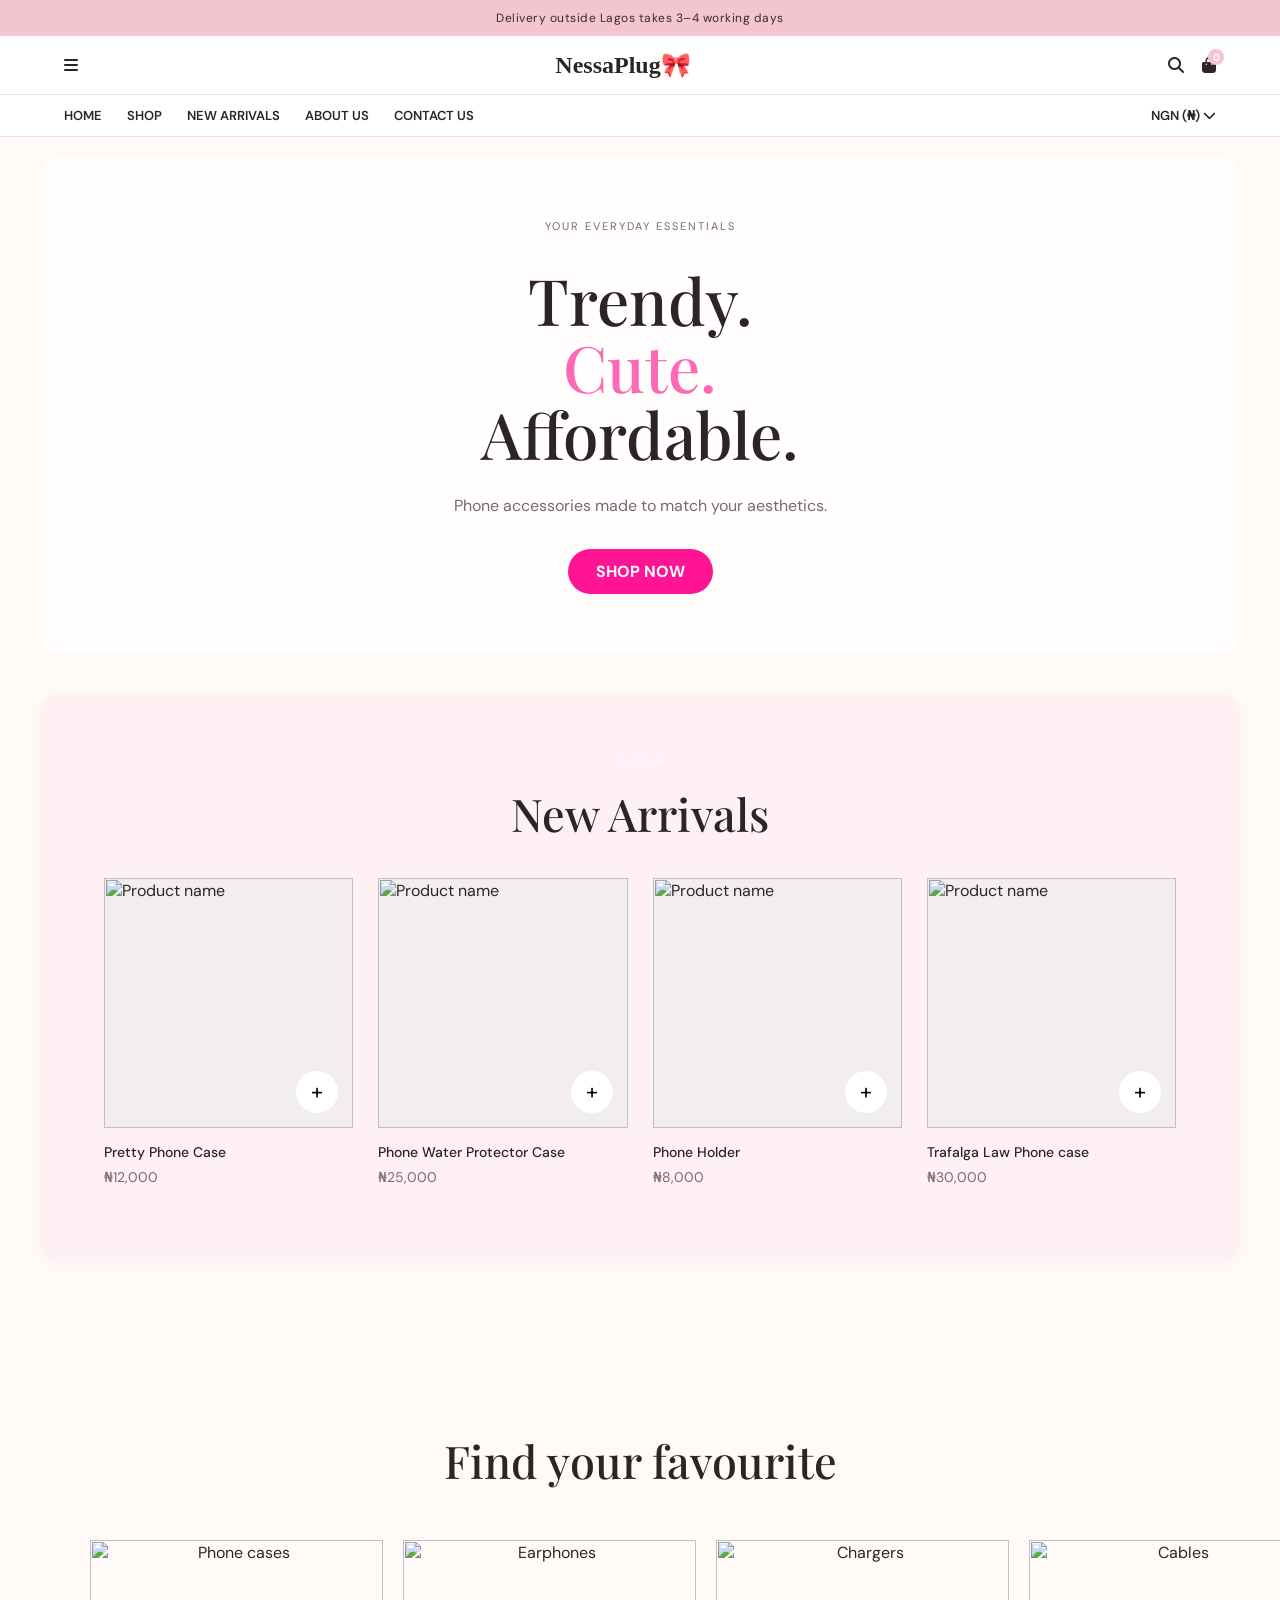
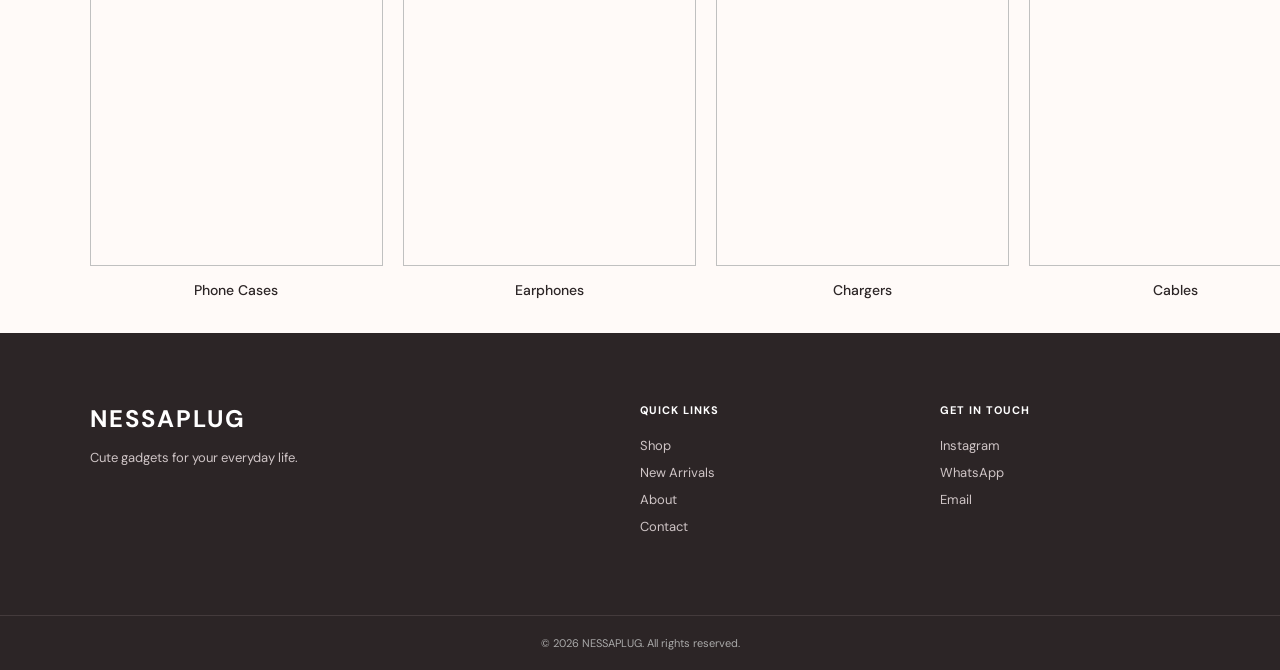
==== index.html @ 5131ae2f "Add files via upload" ====
<body>
   <!-- Announcement Bar -->
    <div class="announcement-bar">
         Delivery outside Lagos takes 3–4 working days
    </div>
    <link rel="stylesheet" href="style.css">
    <link rel="stylesheet" href="https://cdnjs.cloudflare.com/ajax/libs/font-awesome/6.4.0/css/all.min.css">

<header>
    <!-- Left: Hamburger icon -->
    <i class="fas fa-bars menu-icon"></i>


    <!-- Center: Logo -->
    <div class="logo">
        NessaPlug🎀
    </div>

    <!-- Right: Header Icons -->
    <div class="header-icons">
        <i class="fas fa-search search-icon"></i>
        <div class="cart-icon">
            <i class="fas fa-shopping-bag"></i>
            <span class="cart-badge">0</span>
        </div>
    </div>
</header>

   <!-- Navigation -->
    <nav>
        <ul class="nav-links">
            <li><a href="index.html" class="active">HOME</a></li>
            <li><a href="playyy.html">SHOP</a></li>
            <li><a href="index.html#new-arrivals">NEW ARRIVALS</a></li>
            <li><a href="#">ABOUT US</a></li>
            <li><a href="#">CONTACT US</a></li>
        </ul>
        <div>
            <span>NGN (₦) <i class="fas fa-chevron-down"></i></span>
        </div>
    </nav>

    <!-- Hero -->
    <section class="hero">

        <div class="hero-text">
            <p class="eyebrow">YOUR EVERYDAY ESSENTIALS</p>

         <h1>
            Trendy.<br>
            <span style="color:hotpink;">Cute.</span><br>
            Affordable.
         </h1>
            <p>
                Phone accessories made to match your aesthetics.
            </p>

            <a href="playyy.html" class="shop-btn">SHOP NOW</a>
        </div>

    </section>

    <!-- New Arrivals -->
    <section class="products" id="new-arrivals">

        <div class="section-heading">
            <p>JUST IN</p>
            <h2>New Arrivals</h2>
        </div>

        <div class="product-grid">

            <article class="product-card">

                <div class="product-image">
                    <img src="images/product1.jpg" alt="Product name">
                    <button class="add-cart">+</button>
                </div>

                <div class="product-info">
                    <h3>Pretty Phone Case</h3>
                    <p>₦12,000</p>
                </div>

            </article>


            <article class="product-card">

                <div class="product-image">
                    <img src="images/product2.jpg" alt="Product name">
                    <button class="add-cart">+</button>
                </div>

                <div class="product-info">
                    <h3>Phone Water Protector Case</h3>
                    <p>₦25,000</p>
                </div>

            </article>


            <article class="product-card">

                <div class="product-image">
                    <img src="images/product3.jpg" alt="Product name">
                    <button class="add-cart">+</button>
                </div>

                <div class="product-info">
                    <h3>Phone Holder</h3>
                    <p>₦8,000</p>
                </div>

            </article>


            <article class="product-card">

                <div class="product-image">
                    <img src="images/product4.jpg" alt="Product name">
                    <button class="add-cart">+</button>
                </div>

                <div class="product-info">
                    <h3>Trafalga Law Phone case </h3>
                    <p>₦30,000</p>
                </div>

            </article>

        </div>

    </section>

    <!-- Categories -->
    <section class="categories">

        <div class="section-heading">
            <p>SHOP BY CATEGORY</p>
            <h2>Find your favourite</h2>
        </div>

        <div class="category-grid">

            <a href="#" class="category-card">
                <img src="images/cases.jpg" alt="Phone cases">
                <h3>Phone Cases</h3>
            </a>

            <a href="#" class="category-card">
                <img src="images/earphones.jpg" alt="Earphones">
                <h3>Earphones</h3>
            </a>

            <a href="#" class="category-card">
                <img src="images/chargers.jpg" alt="Chargers">
                <h3>Chargers</h3>
            </a>

            <a href="#" class="category-card">
                <img src="images/cables.jpg" alt="Cables">
                <h3>Cables</h3>
            </a>

        </div>

    </section>

    <!-- Footer -->
    <footer>

        <div class="footer-brand">
            <h2>NESSAPLUG</h2>
            <p>
                Cute gadgets for your everyday life.
            </p>
        </div>

        <div class="footer-links">
            <h3>QUICK LINKS</h3>
            <a href="#">Shop</a>
            <a href="#">New Arrivals</a>
            <a href="#">About</a>
            <a href="#">Contact</a>
        </div>

        <div class="footer-contact">
            <h3>GET IN TOUCH</h3>
            <p>Instagram</p>
            <p>WhatsApp</p>
            <p>Email</p>
        </div>

    </footer>

    <div class="copyright">
        © 2026 NESSAPLUG. All rights reserved.
    </div>

    <script src="script.js"></script>

</body>
---- style.css ----
@import url('https://fonts.googleapis.com/css2?family=DM+Sans:wght@400;500;600&family=Playfair+Display:wght@500;600&display=swap');


:root {
    --background: #fffaf8;
    --white: #ffffff;
    --pink: #f3d8dc;
    --dark-pink:#fffaf8;
    --text: #2c2526;
    --muted: #766b6d;
    --border: #eadfe0;
}


* {
    margin: 0;
    padding: 0;
    box-sizing: border-box;
}


html {
    scroll-behavior: smooth;
}


body {
    background: var(--background);
    color: var(--text);
    font-family: "DM Sans", sans-serif;
}


img {
    width: 100%;
    display: block;
}


a {
    color: inherit;
    text-decoration: none;
}


button {
    border: none;
    background: none;
    font: inherit;
    cursor: pointer;
}


/* ANNOUNCEMENT */

.announcement-bar {
    background: #f3c6cf;
    color: #3b292d;
    text-align: center;
    padding: 10px;
    font-size: 12px;
    letter-spacing: .5px;
}

/* Header Layout */
header {
    display: flex;
    justify-content: space-between;
    align-items: center;
    padding: 15px 5%;
    background-color: #ffffff;
    border-bottom: 1px solid var(--border);
}

/* Center the logo absolute in header desktop view */
.logo {
    font-size: 24px;
    font-weight: bold;
    font-family: 'Georgia', serif;
}

/* Icons container */
.header-icons {
    display: flex;
    gap: 18px;
    align-items: center;
}

/* Navigation layout */
nav {
    position: relative;
    display: flex;
    justify-content: space-between;
    align-items: center;
    padding: 12px 5%;
    font-size: 13px;
    font-weight: 600;
    background-color: #ffffff;
    border-bottom: 1px solid var(--border);
}

.nav-links {
    display: flex;
    gap: 25px;
    list-style: none;
}

nav > div {
    position: absolute;
    right: 5%;
}

/* HERO - Background Banner Style */

.hero {
    position: relative;
    max-width: 1200px;
    margin: 20px auto 40px;
    min-height: 480px;
    padding: 60px 20px;
    
    /* Phone case background image with soft overlay */
    background-image: linear-gradient(rgba(255, 255, 255, 0.75), rgba(255, 255, 255, 0.75)), url('hero.jpeg');
    background-size: cover;
    background-position: center;
    border-radius: 20px;
    
    /* Center text overlay */
    display: flex;
    align-items: center;
    justify-content: center;
    text-align: center;
    box-sizing: border-box;
}

.hero-text {
    max-width: 500px;
}

.eyebrow,
.section-heading p,
.about-text > p:first-child {
    font-size: 11px;
    letter-spacing: 2px;
    color: var(--dark-pink);
    margin-bottom: 15px;
}

.hero h1 {
    font-family: "Playfair Display", serif;
    font-size: clamp(40px, 5vw, 65px); /* Scaled down slightly to fit the banner */
    line-height: 1.05;
    font-weight: 500;
    margin-bottom: 25px;
}

.hero-text > p {
    color: var(--muted);
    line-height: 1.7;
    max-width: 400px;
    margin: 0 auto 30px; /* Centered paragraph */
}

.shop-btn {
    display: inline-block;
    padding: 12px 28px;
    background-color: #ff1493; 
    color: #ffffff;
    text-decoration: none;
    font-weight: bold;
    border-radius: 25px;
    transition: background-color 0.2s ease;
}

.shop-btn:hover {
    background-color: #d80073;
    opacity: 0.9;
}

/* SECTIONS */

.categories,
.products {
    padding: 100px 7%;
}


.section-heading {
    text-align: center;
    margin-bottom: 50px;
}


.section-heading h2 {
    font-family: "Playfair Display", serif;
    font-size: 45px;
    font-weight: 500;
}


/* CATEGORIES */

.category-grid {
    display: grid;
    grid-template-columns: repeat(4, 1fr);
    gap: 20px;
}


.category-card {
    text-align: center;
}


.category-card img {
    aspect-ratio: 1;
    object-fit: cover;
    margin-bottom: 15px;
}


.category-card h3 {
    font-size: 14px;
    font-weight: 500;
}

.cart-icon {
    position: relative;
    display: flex;
    align-items: center;
}

.cart-badge {
    position: absolute;
    top: -8px;
    right: -8px;
    background-color: #f3c6cf; /* Pink background */
    color: #ffffff;
    font-size: 10px;
    font-weight: bold;
    border-radius: 50%;
    width: 16px;
    height: 16px;
    display: flex;
    align-items: center;
    justify-content: center;
}


/* PRODUCTS */

.product-grid {
    display: grid;
    grid-template-columns: repeat(4, 1fr);
    gap: 25px;
}


.product-image {
    position: relative;
    background: #f3eeee;
    aspect-ratio: 1;
    overflow: hidden;
}


.product-image img {
    height: 100%;
    object-fit: cover;
}


.add-cart {
    position: absolute;
    right: 15px;
    bottom: 15px;

    width: 42px;
    height: 42px;

    border-radius: 50%;
    background: white;

    font-size: 22px;
}


.product-info {
    padding: 15px 0;
}


.product-info h3 {
    font-size: 14px;
    font-weight: 500;
    margin-bottom: 7px;
}


.product-info p {
    font-size: 14px;
    color: var(--muted);
}

/* New Arrivals Section Styling */
.products {
    background-color: #FFF0F3; /* Contrast background (pure white) */
    padding: 60px 5%;          /* Spacing inside the section block */
    margin: 40px auto;          /* Separation from upper/lower sections */
    max-width: 1200px;         /* Keeps the section contained */
    border-radius: 20px;       /* Smooth rounded corners for a cute vibe */
    box-shadow: 0 4px 20px rgba(0, 0, 0, 0.03); /* Subtle depth shadow */
}

/* Ensure section heading centers nicely inside */
.products .section-heading {
    text-align: center;
    margin-bottom: 35px;
}

/* ABOUT */

.about {
    display: grid;
    grid-template-columns: 1fr 1fr;
    align-items: center;
}


.about-image {
    height: 600px;
}


.about-image img {
    height: 100%;
    object-fit: cover;
}


.about-text {
    padding: 10%;
}


.about-text h2 {
    font-family: "Playfair Display", serif;
    font-size: 55px;
    line-height: 1;
    font-weight: 500;
    margin-bottom: 25px;
}


.about-text > p:nth-child(3) {
    color: var(--muted);
    line-height: 1.8;
    max-width: 450px;
    margin-bottom: 30px;
}


.about-text a {
    font-size: 12px;
    letter-spacing: 1px;
    border-bottom: 1px solid;
    padding-bottom: 5px;
}


/* FOOTER */

footer {
    background: var(--text);
    color: white;
    padding: 70px 7%;
    display: grid;
    grid-template-columns: 2fr 1fr 1fr;
    gap: 50px;
}


footer h2 {
    letter-spacing: 2px;
    margin-bottom: 15px;
}


footer h3 {
    font-size: 11px;
    letter-spacing: 1px;
    margin-bottom: 20px;
}


footer p,
footer a {
    display: block;
    font-size: 13px;
    color: #cfc5c6;
    margin-bottom: 10px;
}


.copyright {
    background: var(--text);
    color: #aaa;
    text-align: center;
    padding: 20px;
    font-size: 11px;
    border-top: 1px solid #443b3c;
}


/* MOBILE */

@media (max-width: 768px) {

    nav {
        display: none;
    }


    header {
        height: 70px;
    }


    .hero {
        grid-template-columns: 1fr;
        padding: 50px 6%;
    }


    .hero-image {
        height: 400px;
    }


    .category-grid {
        grid-template-columns: repeat(2, 1fr);
    }


    .product-grid {
        grid-template-columns: repeat(2, 1fr);
        gap: 15px;
    }


    .about {
        grid-template-columns: 1fr;
    }


    .about-image {
        height: 400px;
    }


    .about-text {
        padding: 60px 7%;
    }


    footer {
        grid-template-columns: 1fr;
    }


    .pink-text{
        colour: #e9aebc !important;
    }

/* =========================
   SHOP PAGE
========================= */

.shop-hero {
    text-align: center;
    padding: 60px 5% 40px;
    background-color: var(--soft-pink);
}

.shop-hero h1 {
    font-family: Georgia, serif;
    font-size: 42px;
    color: var(--primary-pink);
    margin-bottom: 10px;
}

.shop-hero p {
    font-size: 14px;
    color: var(--gray-text);
}


/* SHOP CATEGORIES */

.shop-categories {
    display: flex;
    justify-content: center;
    align-items: center;
    flex-wrap: wrap;
    gap: 30px;
    padding: 30px 5%;
    border-bottom: 1px solid var(--border-color);
}

.shop-categories a {
    text-decoration: none;
    color: var(--text-color);
    font-size: 12px;
    font-weight: 600;
    text-transform: uppercase;
    letter-spacing: 0.5px;
}

.shop-categories a:hover,
.shop-categories a.active {
    color: var(--primary-pink);
}


/* SHOP PRODUCTS */

.products-grid {
    display: grid;
    grid-template-columns: repeat(4, 1fr);
    gap: 20px;
    padding: 40px 5%;
}

.product-card {
    border: 1px solid var(--border-color);
    border-radius: 8px;
    padding: 15px;
    position: relative;
    background: white;
}

.product-img {
    width: 100%;
    height: 220px;
    object-fit: contain;
    margin-bottom: 15px;
}

.product-title {
    font-size: 13px;
    font-weight: 600;
    margin-bottom: 5px;
}

.product-sub {
    font-size: 11px;
    color: var(--gray-text);
    margin-bottom: 10px;
}

.product-price {
    font-size: 14px;
    font-weight: bold;
    margin-bottom: 15px;
}

.wishlist-btn {
    position: absolute;
    top: 15px;
    right: 15px;
    color: var(--primary-pink);
    font-size: 17px;
    z-index: 2;
}

.btn-add-cart {
    width: 100%;
    background-color: var(--primary-pink);
    color: white;
    border: none;
    padding: 10px;
    border-radius: 20px;
    font-size: 11px;
    font-weight: 600;
    cursor: pointer;
}

.btn-add-cart:hover {
    background-color: var(--dark-pink);
}


/* PAGINATION */

.pagination {
    display: flex;
    justify-content: center;
    align-items: center;
    gap: 8px;
    padding: 20px 5% 60px;
}

.pagination button {
    width: 38px;
    height: 38px;
    border: 1px solid var(--border-color);
    background-color: white;
    border-radius: 50%;
    cursor: pointer;
}

.pagination button.active {
    background-color: var(--primary-pink);
    color: white;
    border-color: var(--primary-pink);
}


/* MOBILE */

@media (max-width: 768px) {

    .products-grid {
        grid-template-columns: repeat(2, 1fr);
        padding: 25px 4%;
    }

    .shop-categories {
        gap: 15px;
    }

    .product-img {
        height: 160px;
    }

}
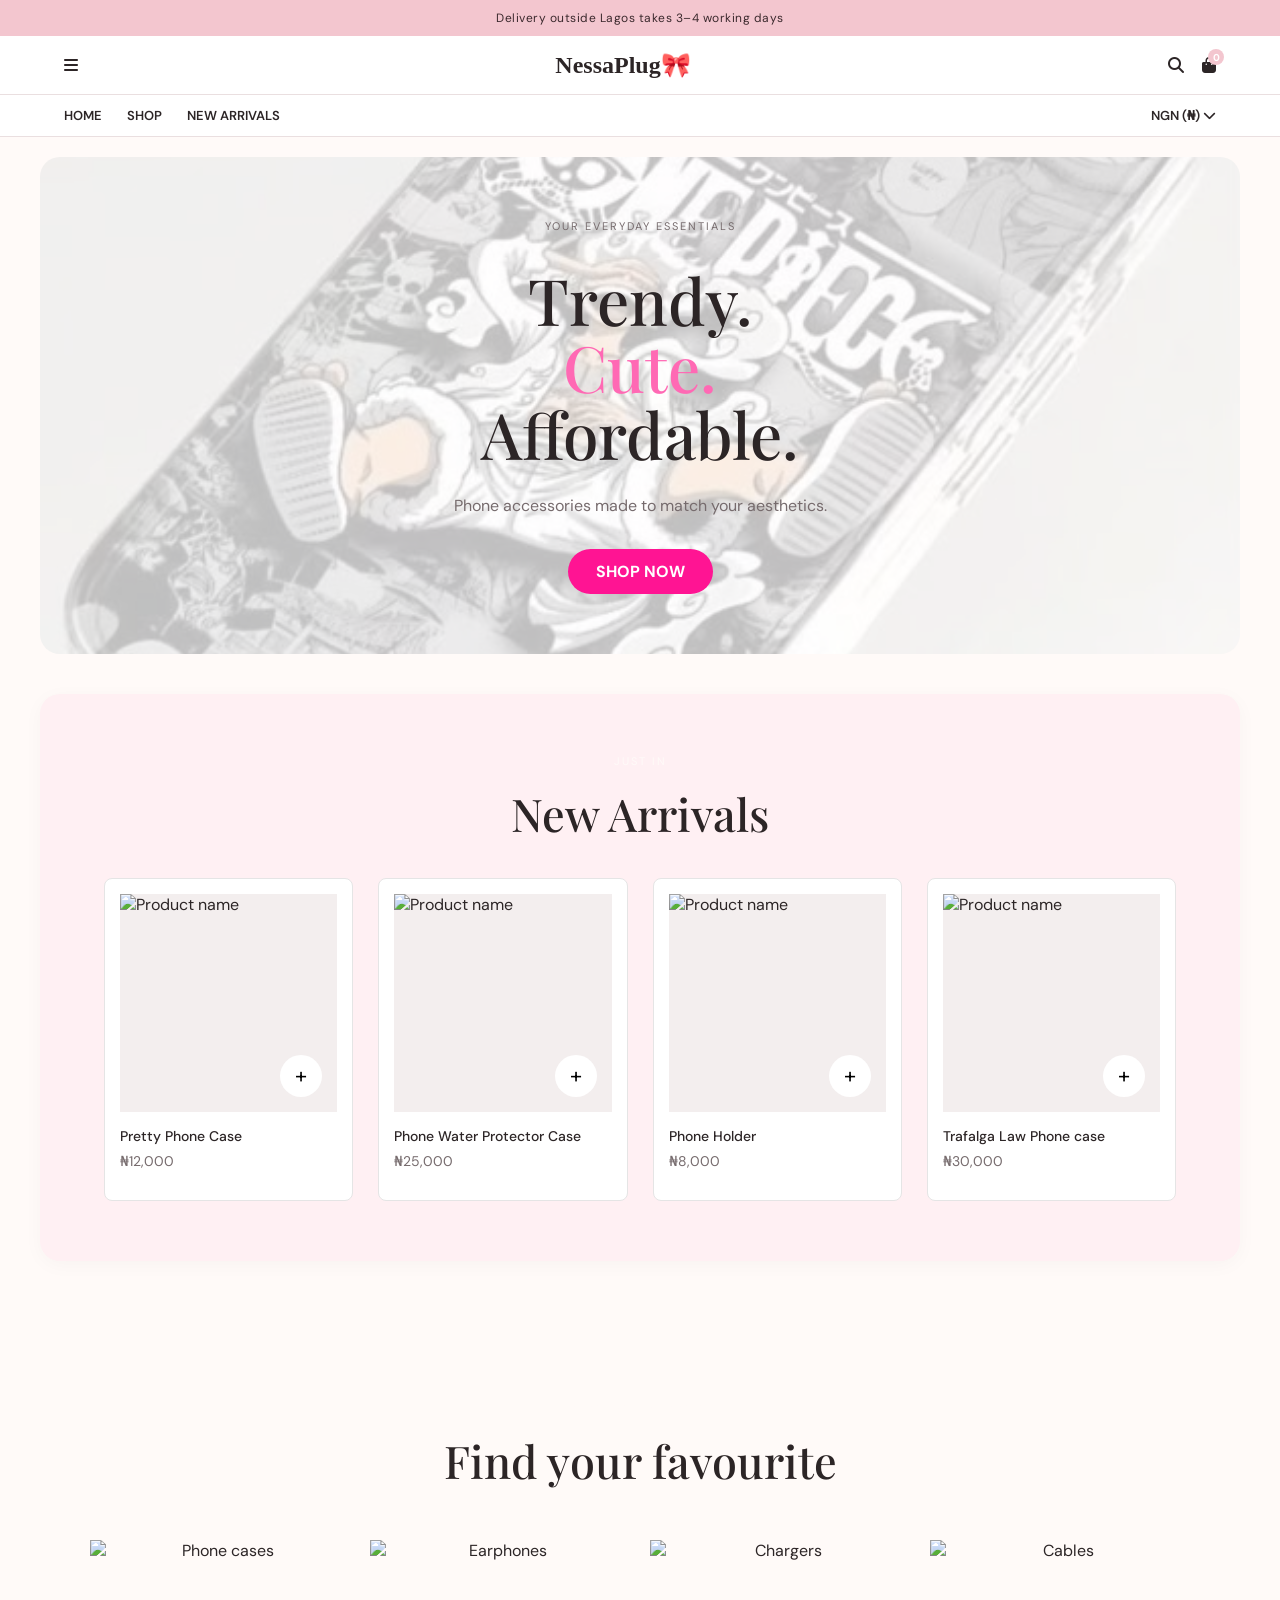
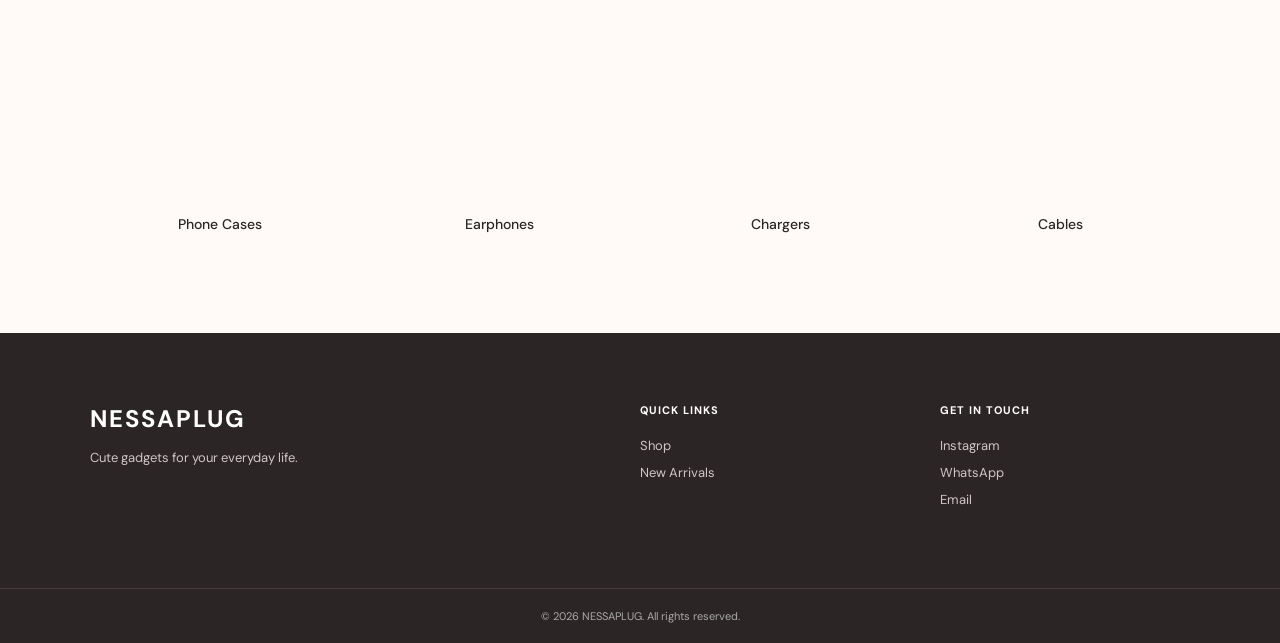
==== commit d6217b0d: "Add files via upload" ====
--- a/index.html
+++ b/index.html
@@ -1,39 +1,48 @@
-<body>
-   <!-- Announcement Bar -->
-    <div class="announcement-bar">
-         Delivery outside Lagos takes 3–4 working days
-    </div>
+<!DOCTYPE html>
+<html lang="en">
+<head>
+    <meta charset="UTF-8">
+    <meta name="viewport" content="width=device-width, initial-scale=1.0">
+    <title>NessaPlug</title>
     <link rel="stylesheet" href="style.css">
     <link rel="stylesheet" href="https://cdnjs.cloudflare.com/ajax/libs/font-awesome/6.4.0/css/all.min.css">
+</head>
+<body>
 
-<header>
-    <!-- Left: Hamburger icon -->
-    <i class="fas fa-bars menu-icon"></i>
-
-
-    <!-- Center: Logo -->
-    <div class="logo">
-        NessaPlug🎀
+    <!-- Announcement Bar -->
+    <div class="announcement-bar">
+        Delivery outside Lagos takes 3–4 working days
     </div>
 
-    <!-- Right: Header Icons -->
-    <div class="header-icons">
-        <i class="fas fa-search search-icon"></i>
-        <div class="cart-icon">
-            <i class="fas fa-shopping-bag"></i>
-            <span class="cart-badge">0</span>
+    <header>
+        <i class="fas fa-bars menu-icon"></i>
+
+        <div class="logo">
+            NessaPlug🎀
         </div>
+
+        <div class="header-icons">
+            <i class="fas fa-search search-icon"></i>
+            <div class="cart-icon">
+                <i class="fas fa-shopping-bag"></i>
+                <span class="cart-badge">0</span>
+            </div>
+        </div>
+    </header>
+
+    <!-- Mobile dropdown menu -->
+    <div class="mobile-menu" id="mobileMenu">
+        <a href="index.html">HOME</a>
+        <a href="playyy.html">SHOP</a>
+        <a href="index.html#new-arrivals">NEW ARRIVALS</a>
     </div>
-</header>
 
-   <!-- Navigation -->
+    <!-- Navigation (desktop) -->
     <nav>
         <ul class="nav-links">
             <li><a href="index.html" class="active">HOME</a></li>
             <li><a href="playyy.html">SHOP</a></li>
             <li><a href="index.html#new-arrivals">NEW ARRIVALS</a></li>
-            <li><a href="#">ABOUT US</a></li>
-            <li><a href="#">CONTACT US</a></li>
         </ul>
         <div>
             <span>NGN (₦) <i class="fas fa-chevron-down"></i></span>
@@ -42,147 +51,110 @@
 
     <!-- Hero -->
     <section class="hero">
-
         <div class="hero-text">
             <p class="eyebrow">YOUR EVERYDAY ESSENTIALS</p>
-
-         <h1>
-            Trendy.<br>
-            <span style="color:hotpink;">Cute.</span><br>
-            Affordable.
-         </h1>
-            <p>
-                Phone accessories made to match your aesthetics.
-            </p>
-
+            <h1>
+                Trendy.<br>
+                <span style="color:hotpink;">Cute.</span><br>
+                Affordable.
+            </h1>
+            <p>Phone accessories made to match your aesthetics.</p>
             <a href="playyy.html" class="shop-btn">SHOP NOW</a>
         </div>
-
     </section>
 
     <!-- New Arrivals -->
     <section class="products" id="new-arrivals">
-
         <div class="section-heading">
             <p>JUST IN</p>
             <h2>New Arrivals</h2>
         </div>
 
         <div class="product-grid">
-
             <article class="product-card">
-
                 <div class="product-image">
                     <img src="images/product1.jpg" alt="Product name">
                     <button class="add-cart">+</button>
                 </div>
-
                 <div class="product-info">
                     <h3>Pretty Phone Case</h3>
                     <p>₦12,000</p>
                 </div>
-
             </article>
 
-
             <article class="product-card">
-
                 <div class="product-image">
                     <img src="images/product2.jpg" alt="Product name">
                     <button class="add-cart">+</button>
                 </div>
-
                 <div class="product-info">
                     <h3>Phone Water Protector Case</h3>
                     <p>₦25,000</p>
                 </div>
-
             </article>
 
-
             <article class="product-card">
-
                 <div class="product-image">
                     <img src="images/product3.jpg" alt="Product name">
                     <button class="add-cart">+</button>
                 </div>
-
                 <div class="product-info">
                     <h3>Phone Holder</h3>
                     <p>₦8,000</p>
                 </div>
-
             </article>
 
-
             <article class="product-card">
-
                 <div class="product-image">
                     <img src="images/product4.jpg" alt="Product name">
                     <button class="add-cart">+</button>
                 </div>
-
                 <div class="product-info">
-                    <h3>Trafalga Law Phone case </h3>
+                    <h3>Trafalga Law Phone case</h3>
                     <p>₦30,000</p>
                 </div>
-
             </article>
-
         </div>
-
     </section>
 
     <!-- Categories -->
     <section class="categories">
-
         <div class="section-heading">
             <p>SHOP BY CATEGORY</p>
             <h2>Find your favourite</h2>
         </div>
 
         <div class="category-grid">
-
             <a href="#" class="category-card">
                 <img src="images/cases.jpg" alt="Phone cases">
                 <h3>Phone Cases</h3>
             </a>
-
             <a href="#" class="category-card">
                 <img src="images/earphones.jpg" alt="Earphones">
                 <h3>Earphones</h3>
             </a>
-
             <a href="#" class="category-card">
                 <img src="images/chargers.jpg" alt="Chargers">
                 <h3>Chargers</h3>
             </a>
-
             <a href="#" class="category-card">
                 <img src="images/cables.jpg" alt="Cables">
                 <h3>Cables</h3>
             </a>
-
         </div>
-
     </section>
 
     <!-- Footer -->
     <footer>
-
         <div class="footer-brand">
             <h2>NESSAPLUG</h2>
-            <p>
-                Cute gadgets for your everyday life.
-            </p>
+            <p>Cute gadgets for your everyday life.</p>
         </div>
 
         <div class="footer-links">
             <h3>QUICK LINKS</h3>
-            <a href="#">Shop</a>
-            <a href="#">New Arrivals</a>
-            <a href="#">About</a>
-            <a href="#">Contact</a>
+            <a href="playyy.html">Shop</a>
+            <a href="index.html#new-arrivals">New Arrivals</a>
         </div>
 
         <div class="footer-contact">
@@ -191,7 +163,6 @@
             <p>WhatsApp</p>
             <p>Email</p>
         </div>
-
     </footer>
 
     <div class="copyright">
@@ -199,5 +170,5 @@
     </div>
 
     <script src="script.js"></script>
-
-</body>+</body>
+</html>
--- a/style.css
+++ b/style.css
@@ -9,6 +9,11 @@
     --text: #2c2526;
     --muted: #766b6d;
     --border: #eadfe0;
+
+    --primary-pink: #f4c2c2;
+    --soft-pink: #fff0f3;
+    --gray-text: #777777;
+    --border-color: #e5e5e5;
 }
 
 
@@ -72,18 +77,47 @@
     border-bottom: 1px solid var(--border);
 }
 
-/* Center the logo absolute in header desktop view */
 .logo {
     font-size: 24px;
     font-weight: bold;
     font-family: 'Georgia', serif;
 }
 
-/* Icons container */
 .header-icons {
     display: flex;
     gap: 18px;
     align-items: center;
+}
+
+.header-icons i {
+    font-size: 16px;
+    cursor: pointer;
+}
+
+/* MOBILE DROPDOWN MENU */
+
+.mobile-menu {
+    display: none;
+    flex-direction: column;
+    background-color: #ffffff;
+    border-bottom: 1px solid var(--border);
+    padding: 6px 5%;
+}
+
+.mobile-menu a {
+    padding: 14px 0;
+    font-size: 13px;
+    font-weight: 600;
+    color: var(--text);
+    border-bottom: 1px solid var(--border);
+}
+
+.mobile-menu a:last-child {
+    border-bottom: none;
+}
+
+.mobile-menu.show {
+    display: flex;
 }
 
 /* Navigation layout */
@@ -110,7 +144,7 @@
     right: 5%;
 }
 
-/* HERO - Background Banner Style */
+/* HERO */
 
 .hero {
     position: relative;
@@ -118,14 +152,10 @@
     margin: 20px auto 40px;
     min-height: 480px;
     padding: 60px 20px;
-    
-    /* Phone case background image with soft overlay */
     background-image: linear-gradient(rgba(255, 255, 255, 0.75), rgba(255, 255, 255, 0.75)), url('hero.jpeg');
     background-size: cover;
     background-position: center;
     border-radius: 20px;
-    
-    /* Center text overlay */
     display: flex;
     align-items: center;
     justify-content: center;
@@ -148,7 +178,7 @@
 
 .hero h1 {
     font-family: "Playfair Display", serif;
-    font-size: clamp(40px, 5vw, 65px); /* Scaled down slightly to fit the banner */
+    font-size: clamp(40px, 5vw, 65px);
     line-height: 1.05;
     font-weight: 500;
     margin-bottom: 25px;
@@ -158,13 +188,13 @@
     color: var(--muted);
     line-height: 1.7;
     max-width: 400px;
-    margin: 0 auto 30px; /* Centered paragraph */
+    margin: 0 auto 30px;
 }
 
 .shop-btn {
     display: inline-block;
     padding: 12px 28px;
-    background-color: #ff1493; 
+    background-color: #ff1493;
     color: #ffffff;
     text-decoration: none;
     font-weight: bold;
@@ -184,12 +214,10 @@
     padding: 100px 7%;
 }
 
-
 .section-heading {
     text-align: center;
     margin-bottom: 50px;
 }
-
 
 .section-heading h2 {
     font-family: "Playfair Display", serif;
@@ -197,7 +225,6 @@
     font-weight: 500;
 }
 
-
 /* CATEGORIES */
 
 .category-grid {
@@ -206,11 +233,9 @@
     gap: 20px;
 }
 
-
 .category-card {
     text-align: center;
 }
-
 
 .category-card img {
     aspect-ratio: 1;
@@ -218,7 +243,6 @@
     margin-bottom: 15px;
 }
 
-
 .category-card h3 {
     font-size: 14px;
     font-weight: 500;
@@ -234,7 +258,7 @@
     position: absolute;
     top: -8px;
     right: -8px;
-    background-color: #f3c6cf; /* Pink background */
+    background-color: #f3c6cf;
     color: #ffffff;
     font-size: 10px;
     font-weight: bold;
@@ -246,15 +270,13 @@
     justify-content: center;
 }
 
-
-/* PRODUCTS */
+/* PRODUCTS (home page) */
 
 .product-grid {
     display: grid;
     grid-template-columns: repeat(4, 1fr);
     gap: 25px;
 }
-
 
 .product-image {
     position: relative;
@@ -263,32 +285,25 @@
     overflow: hidden;
 }
 
-
 .product-image img {
     height: 100%;
     object-fit: cover;
 }
-
 
 .add-cart {
     position: absolute;
     right: 15px;
     bottom: 15px;
-
     width: 42px;
     height: 42px;
-
     border-radius: 50%;
     background: white;
-
     font-size: 22px;
 }
-
 
 .product-info {
     padding: 15px 0;
 }
-
 
 .product-info h3 {
     font-size: 14px;
@@ -296,29 +311,26 @@
     margin-bottom: 7px;
 }
 
-
 .product-info p {
     font-size: 14px;
     color: var(--muted);
 }
 
-/* New Arrivals Section Styling */
 .products {
-    background-color: #FFF0F3; /* Contrast background (pure white) */
-    padding: 60px 5%;          /* Spacing inside the section block */
-    margin: 40px auto;          /* Separation from upper/lower sections */
-    max-width: 1200px;         /* Keeps the section contained */
-    border-radius: 20px;       /* Smooth rounded corners for a cute vibe */
-    box-shadow: 0 4px 20px rgba(0, 0, 0, 0.03); /* Subtle depth shadow */
-}
-
-/* Ensure section heading centers nicely inside */
+    background-color: #FFF0F3;
+    padding: 60px 5%;
+    margin: 40px auto;
+    max-width: 1200px;
+    border-radius: 20px;
+    box-shadow: 0 4px 20px rgba(0, 0, 0, 0.03);
+}
+
 .products .section-heading {
     text-align: center;
     margin-bottom: 35px;
 }
 
-/* ABOUT */
+/* ABOUT (unused for now, left as-is) */
 
 .about {
     display: grid;
@@ -326,22 +338,18 @@
     align-items: center;
 }
 
-
 .about-image {
     height: 600px;
 }
-
 
 .about-image img {
     height: 100%;
     object-fit: cover;
 }
 
-
 .about-text {
     padding: 10%;
 }
-
 
 .about-text h2 {
     font-family: "Playfair Display", serif;
@@ -351,7 +359,6 @@
     margin-bottom: 25px;
 }
 
-
 .about-text > p:nth-child(3) {
     color: var(--muted);
     line-height: 1.8;
@@ -359,14 +366,12 @@
     margin-bottom: 30px;
 }
 
-
 .about-text a {
     font-size: 12px;
     letter-spacing: 1px;
     border-bottom: 1px solid;
     padding-bottom: 5px;
 }
-
 
 /* FOOTER */
 
@@ -379,19 +384,16 @@
     gap: 50px;
 }
 
-
 footer h2 {
     letter-spacing: 2px;
     margin-bottom: 15px;
 }
-
 
 footer h3 {
     font-size: 11px;
     letter-spacing: 1px;
     margin-bottom: 20px;
 }
-
 
 footer p,
 footer a {
@@ -400,7 +402,6 @@
     color: #cfc5c6;
     margin-bottom: 10px;
 }
-
 
 .copyright {
     background: var(--text);
@@ -411,118 +412,100 @@
     border-top: 1px solid #443b3c;
 }
 
-
-/* MOBILE */
-
-@media (max-width: 768px) {
-
-    nav {
-        display: none;
-    }
-
-
-    header {
-        height: 70px;
-    }
-
-
-    .hero {
-        grid-template-columns: 1fr;
-        padding: 50px 6%;
-    }
-
-
-    .hero-image {
-        height: 400px;
-    }
-
-
-    .category-grid {
-        grid-template-columns: repeat(2, 1fr);
-    }
-
-
-    .product-grid {
-        grid-template-columns: repeat(2, 1fr);
-        gap: 15px;
-    }
-
-
-    .about {
-        grid-template-columns: 1fr;
-    }
-
-
-    .about-image {
-        height: 400px;
-    }
-
-
-    .about-text {
-        padding: 60px 7%;
-    }
-
-
-    footer {
-        grid-template-columns: 1fr;
-    }
-
-
-    .pink-text{
-        colour: #e9aebc !important;
-    }
-
 /* =========================
    SHOP PAGE
 ========================= */
 
-.shop-hero {
+.shop-tools {
+    padding: 50px 5% 20px;
+    background-color: var(--soft-pink);
+}
+
+.shop-heading {
     text-align: center;
-    padding: 60px 5% 40px;
-    background-color: var(--soft-pink);
-}
-
-.shop-hero h1 {
+    margin-bottom: 30px;
+}
+
+.shop-heading h1 {
     font-family: Georgia, serif;
     font-size: 42px;
     color: var(--primary-pink);
-    margin-bottom: 10px;
-}
-
-.shop-hero p {
+    margin-bottom: 8px;
+}
+
+.shop-heading p {
+    color: var(--gray-text);
     font-size: 14px;
+}
+
+.search-box {
+    max-width: 600px;
+    margin: 0 auto 40px;
+    display: flex;
+    align-items: center;
+    background-color: white;
+    border: 1px solid var(--border-color);
+    border-radius: 30px;
+    padding: 5px 7px 5px 18px;
+}
+
+.search-box i {
     color: var(--gray-text);
-}
-
-
-/* SHOP CATEGORIES */
+    margin-right: 10px;
+}
+
+.search-box input {
+    flex: 1;
+    border: none;
+    outline: none;
+    font-size: 13px;
+}
+
+.search-box button {
+    border: none;
+    background-color: var(--primary-pink);
+    color: white;
+    padding: 10px 18px;
+    border-radius: 22px;
+    font-size: 11px;
+    font-weight: 600;
+    cursor: pointer;
+}
+
+.shop-tools h3 {
+    text-align: center;
+    font-size: 12px;
+    letter-spacing: 1px;
+    margin-bottom: 20px;
+}
 
 .shop-categories {
     display: flex;
     justify-content: center;
-    align-items: center;
     flex-wrap: wrap;
-    gap: 30px;
-    padding: 30px 5%;
-    border-bottom: 1px solid var(--border-color);
+    gap: 12px;
+    padding: 0 5% 30px;
 }
 
 .shop-categories a {
     text-decoration: none;
-    color: var(--text-color);
-    font-size: 12px;
+    color: var(--text-color, var(--text));
+    background-color: white;
+    border: 1px solid var(--border-color);
+    padding: 10px 18px;
+    border-radius: 20px;
+    font-size: 11px;
     font-weight: 600;
-    text-transform: uppercase;
-    letter-spacing: 0.5px;
-}
-
-.shop-categories a:hover,
-.shop-categories a.active {
-    color: var(--primary-pink);
-}
-
-
-/* SHOP PRODUCTS */
+    transition: 0.2s;
+}
+
+.shop-categories a:hover {
+    color: white;
+    background-color: var(--primary-pink);
+    border-color: var(--primary-pink);
+}
+
+/* SHOP PRODUCTS GRID */
 
 .products-grid {
     display: grid;
@@ -574,11 +557,13 @@
 }
 
 .btn-add-cart {
+    display: block;
     width: 100%;
     background-color: var(--primary-pink);
-    color: white;
+    color: black;
     border: none;
     padding: 10px;
+    margin-top: 10px;
     border-radius: 20px;
     font-size: 11px;
     font-weight: 600;
@@ -588,9 +573,6 @@
 .btn-add-cart:hover {
     background-color: var(--dark-pink);
 }
-
-
-/* PAGINATION */
 
 .pagination {
     display: flex;
@@ -615,22 +597,222 @@
     border-color: var(--primary-pink);
 }
 
-
-/* MOBILE */
+/* =========================
+   MOBILE (home page)
+========================= */
 
 @media (max-width: 768px) {
+
+    .announcement-bar {
+        padding: 9px 12px;
+        font-size: 10px;
+        line-height: 1.4;
+    }
+
+    header {
+        height: 65px;
+        padding: 12px 5%;
+    }
+
+    .logo {
+        font-size: 20px;
+    }
+
+    .header-icons {
+        gap: 14px;
+    }
+
+    .menu-icon,
+    .search-icon,
+    .cart-icon {
+        font-size: 16px;
+    }
+
+    nav {
+        display: none;
+    }
+
+    .hero {
+        min-height: 400px;
+        margin: 15px 4% 30px;
+        padding: 40px 20px;
+        border-radius: 16px;
+        background-position: center;
+        background-size: cover;
+        display: flex;
+        align-items: center;
+        justify-content: center;
+        text-align: center;
+    }
+
+    .hero-text {
+        width: 100%;
+        max-width: 330px;
+    }
+
+    .eyebrow {
+        font-size: 9px;
+        letter-spacing: 1.5px;
+        margin-bottom: 12px;
+    }
+
+    .hero h1 {
+        font-size: 43px;
+        line-height: 1.05;
+        margin-bottom: 18px;
+    }
+
+    .hero-text > p {
+        font-size: 13px;
+        line-height: 1.6;
+        margin-bottom: 24px;
+    }
+
+    .shop-btn {
+        padding: 11px 24px;
+        font-size: 12px;
+    }
+
+    .categories,
+    .products {
+        padding: 55px 5%;
+    }
+
+    .products {
+        margin: 25px 4%;
+        border-radius: 16px;
+        padding: 45px 5%;
+    }
+
+    .section-heading {
+        margin-bottom: 30px;
+    }
+
+    .section-heading p {
+        font-size: 10px;
+        letter-spacing: 1.5px;
+        margin-bottom: 10px;
+    }
+
+    .section-heading h2 {
+        font-size: 32px;
+    }
+
+    .product-grid {
+        grid-template-columns: repeat(2, minmax(0, 1fr));
+        gap: 18px 12px;
+    }
+
+    .product-image {
+        aspect-ratio: 1;
+    }
+
+    .add-cart {
+        width: 34px;
+        height: 34px;
+        right: 9px;
+        bottom: 9px;
+        font-size: 19px;
+    }
+
+    .product-info {
+        padding: 10px 0;
+    }
+
+    .product-info h3 {
+        font-size: 12px;
+        line-height: 1.4;
+        margin-bottom: 5px;
+    }
+
+    .product-info p {
+        font-size: 12px;
+    }
+
+    .category-grid {
+        grid-template-columns: repeat(2, minmax(0, 1fr));
+        gap: 18px 12px;
+    }
+
+    .category-card img {
+        margin-bottom: 10px;
+    }
+
+    .category-card h3 {
+        font-size: 12px;
+    }
+
+    footer {
+        grid-template-columns: 1fr;
+        gap: 35px;
+        padding: 50px 7%;
+    }
+
+    .copyright {
+        padding: 16px 10px;
+        font-size: 10px;
+    }
+
+    /* SHOP PAGE mobile */
+
+    .shop-tools {
+        padding: 35px 5% 15px;
+    }
+
+    .shop-heading h1 {
+        font-size: 30px;
+    }
+
+    .shop-heading p {
+        font-size: 12px;
+    }
+
+    .search-box {
+        margin: 0 auto 25px;
+    }
+
+    .shop-categories {
+        gap: 8px;
+        padding: 0 4% 20px;
+    }
+
+    .shop-categories a {
+        padding: 8px 14px;
+        font-size: 10px;
+    }
 
     .products-grid {
         grid-template-columns: repeat(2, 1fr);
+        gap: 14px;
         padding: 25px 4%;
     }
 
-    .shop-categories {
-        gap: 15px;
+    .product-card {
+        padding: 10px;
     }
 
     .product-img {
-        height: 160px;
-    }
-
+        height: 130px;
+    }
+
+    .product-title {
+        font-size: 11px;
+    }
+
+    .product-price {
+        font-size: 12px;
+        margin-bottom: 10px;
+    }
+}
+
+/* Hamburger only shows on mobile, full nav takes over on desktop */
+
+@media (min-width: 769px) {
+    .menu-icon {
+        display: none;
+    }
+
+    .mobile-menu {
+        display: none !important;
+    }
 }
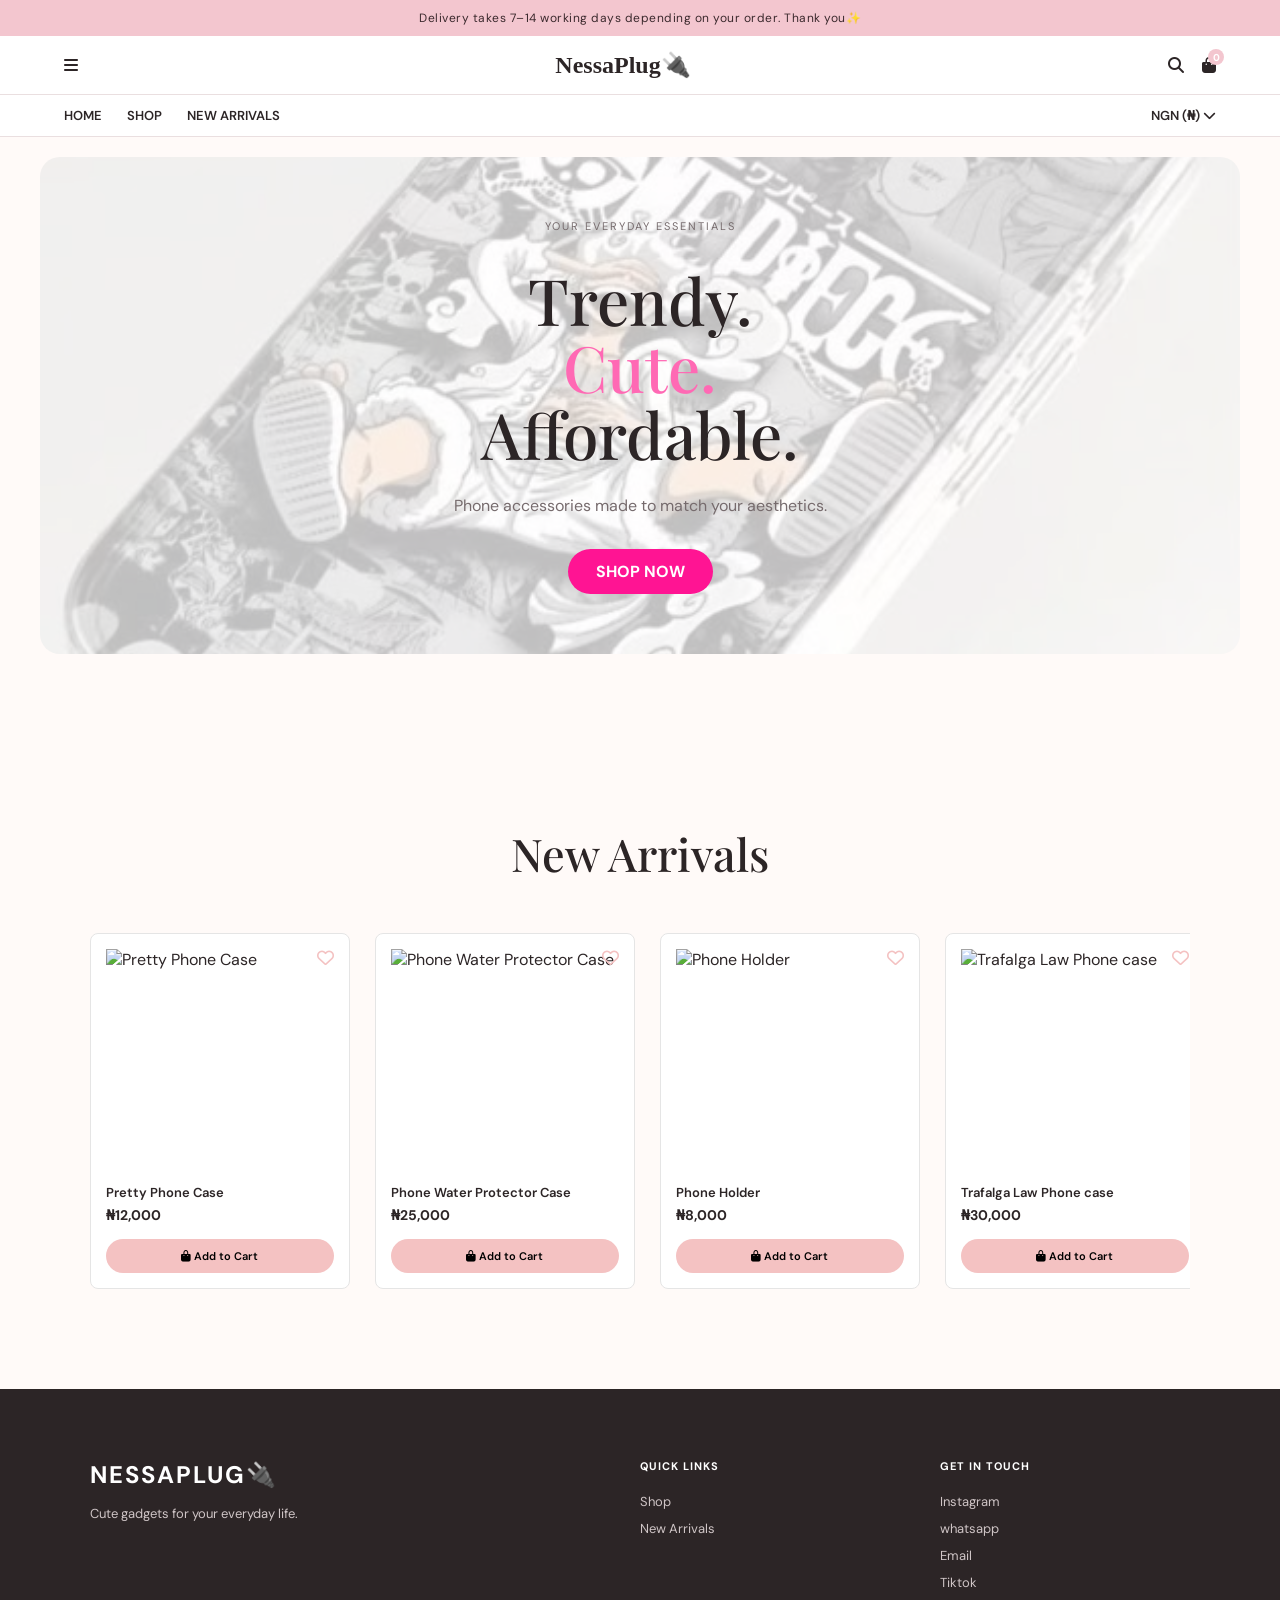
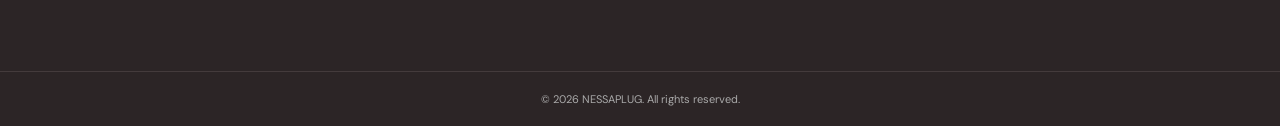
==== commit 6bf5cc83: "Add files via upload" ====
--- a/index.html
+++ b/index.html
@@ -3,7 +3,7 @@
 <head>
     <meta charset="UTF-8">
     <meta name="viewport" content="width=device-width, initial-scale=1.0">
-    <title>NessaPlug</title>
+    <title>NessaPlug🔌</title>
     <link rel="stylesheet" href="style.css">
     <link rel="stylesheet" href="https://cdnjs.cloudflare.com/ajax/libs/font-awesome/6.4.0/css/all.min.css">
 </head>
@@ -11,14 +11,14 @@
 
     <!-- Announcement Bar -->
     <div class="announcement-bar">
-        Delivery outside Lagos takes 3–4 working days
+        Delivery takes 7–14 working days depending on your order. Thank you✨
     </div>
 
     <header>
         <i class="fas fa-bars menu-icon"></i>
 
         <div class="logo">
-            NessaPlug🎀
+            NessaPlug🔌
         </div>
 
         <div class="header-icons">
@@ -62,92 +62,93 @@
             <a href="playyy.html" class="shop-btn">SHOP NOW</a>
         </div>
     </section>
-
     <!-- New Arrivals -->
     <section class="products" id="new-arrivals">
+
         <div class="section-heading">
             <p>JUST IN</p>
             <h2>New Arrivals</h2>
         </div>
 
-        <div class="product-grid">
-            <article class="product-card">
-                <div class="product-image">
-                    <img src="images/product1.jpg" alt="Product name">
-                    <button class="add-cart">+</button>
+        <div class="scroll-wrapper">
+            <div class="product-grid">
+
+                <div class="product-card">
+                    <i class="far fa-heart wishlist-btn"></i>
+                    <img src="images/product1.jpg" alt="Pretty Phone Case" class="product-img">
+                    <div class="product-title">Pretty Phone Case</div>
+                    <div class="product-price">₦12,000</div>
+                    <button class="btn-add-cart"><i class="fas fa-shopping-bag"></i> Add to Cart</button>
                 </div>
-                <div class="product-info">
-                    <h3>Pretty Phone Case</h3>
-                    <p>₦12,000</p>
+
+                <div class="product-card">
+                    <i class="far fa-heart wishlist-btn"></i>
+                    <img src="images/product2.jpg" alt="Phone Water Protector Case" class="product-img">
+                    <div class="product-title">Phone Water Protector Case</div>
+                    <div class="product-price">₦25,000</div>
+                    <button class="btn-add-cart"><i class="fas fa-shopping-bag"></i> Add to Cart</button>
                 </div>
-            </article>
 
-            <article class="product-card">
-                <div class="product-image">
-                    <img src="images/product2.jpg" alt="Product name">
-                    <button class="add-cart">+</button>
+                <div class="product-card">
+                    <i class="far fa-heart wishlist-btn"></i>
+                    <img src="images/product3.jpg" alt="Phone Holder" class="product-img">
+                    <div class="product-title">Phone Holder</div>
+                    <div class="product-price">₦8,000</div>
+                    <button class="btn-add-cart"><i class="fas fa-shopping-bag"></i> Add to Cart</button>
                 </div>
-                <div class="product-info">
-                    <h3>Phone Water Protector Case</h3>
-                    <p>₦25,000</p>
+
+                <div class="product-card">
+                    <i class="far fa-heart wishlist-btn"></i>
+                    <img src="images/product4.jpg" alt="Trafalga Law Phone case" class="product-img">
+                    <div class="product-title">Trafalga Law Phone case</div>
+                    <div class="product-price">₦30,000</div>
+                    <button class="btn-add-cart"><i class="fas fa-shopping-bag"></i> Add to Cart</button>
                 </div>
-            </article>
 
-            <article class="product-card">
-                <div class="product-image">
-                    <img src="images/product3.jpg" alt="Product name">
-                    <button class="add-cart">+</button>
+    <!-- DUPLICATE set below — makes the scroll loop seamless, don't delete -->
+
+                <div class="product-card">
+                    <i class="far fa-heart wishlist-btn"></i>
+                    <img src="images/product1.jpg" alt="Pretty Phone Case" class="product-img">
+                    <div class="product-title">Pretty Phone Case</div>
+                    <div class="product-price">₦12,000</div>
+                    <button class="btn-add-cart"><i class="fas fa-shopping-bag"></i> Add to Cart</button>
                 </div>
-                <div class="product-info">
-                    <h3>Phone Holder</h3>
-                    <p>₦8,000</p>
+
+               <div class="product-card">
+                    <i class="far fa-heart wishlist-btn"></i>
+                    <img src="images/product2.jpg" alt="Phone Water Protector Case" class="product-img">
+                    <div class="product-title">Phone Water Protector Case</div>
+                    <div class="product-price">₦25,000</div>
+                    <button class="btn-add-cart"><i class="fas fa-shopping-bag"></i> Add to Cart</button>
                 </div>
-            </article>
 
-            <article class="product-card">
-                <div class="product-image">
-                    <img src="images/product4.jpg" alt="Product name">
-                    <button class="add-cart">+</button>
+                <div class="product-card">
+                    <i class="far fa-heart wishlist-btn"></i>
+                    <img src="images/product3.jpg" alt="Phone Holder" class="product-img">
+                    <div class="product-title">Phone Holder</div>
+                    <div class="product-price">₦8,000</div>
+                    <button class="btn-add-cart"><i class="fas fa-shopping-bag"></i> Add to Cart</button>
                 </div>
-                <div class="product-info">
-                    <h3>Trafalga Law Phone case</h3>
-                    <p>₦30,000</p>
+
+                <div class="product-card">
+                    <i class="far fa-heart wishlist-btn"></i>
+                    <img src="images/product4.jpg" alt="Trafalga Law Phone case" class="product-img">
+                    <div class="product-title">Trafalga Law Phone case</div>
+                    <div class="product-price">₦30,000</div>
+                    <button class="btn-add-cart"><i class="fas fa-shopping-bag"></i> Add to Cart</button>
                 </div>
-            </article>
+
+            </div>
         </div>
+
     </section>
 
-    <!-- Categories -->
-    <section class="categories">
-        <div class="section-heading">
-            <p>SHOP BY CATEGORY</p>
-            <h2>Find your favourite</h2>
-        </div>
-
-        <div class="category-grid">
-            <a href="#" class="category-card">
-                <img src="images/cases.jpg" alt="Phone cases">
-                <h3>Phone Cases</h3>
-            </a>
-            <a href="#" class="category-card">
-                <img src="images/earphones.jpg" alt="Earphones">
-                <h3>Earphones</h3>
-            </a>
-            <a href="#" class="category-card">
-                <img src="images/chargers.jpg" alt="Chargers">
-                <h3>Chargers</h3>
-            </a>
-            <a href="#" class="category-card">
-                <img src="images/cables.jpg" alt="Cables">
-                <h3>Cables</h3>
-            </a>
-        </div>
-    </section>
 
     <!-- Footer -->
     <footer>
         <div class="footer-brand">
-            <h2>NESSAPLUG</h2>
+            <h2>NESSAPLUG🔌</h2>
             <p>Cute gadgets for your everyday life.</p>
         </div>
 
@@ -160,8 +161,9 @@
         <div class="footer-contact">
             <h3>GET IN TOUCH</h3>
             <p>Instagram</p>
-            <p>WhatsApp</p>
+            <p>whatsapp</p>
             <p>Email</p>
+            <p>Tiktok</p>
         </div>
     </footer>
 
--- a/style.css
+++ b/style.css
@@ -272,62 +272,29 @@
 
 /* PRODUCTS (home page) */
 
+.scroll-wrapper {
+    overflow: hidden;
+    width: 100%;
+}
+
 .product-grid {
-    display: grid;
-    grid-template-columns: repeat(4, 1fr);
+    display: flex;
     gap: 25px;
-}
-
-.product-image {
-    position: relative;
-    background: #f3eeee;
-    aspect-ratio: 1;
-    overflow: hidden;
-}
-
-.product-image img {
-    height: 100%;
-    object-fit: cover;
-}
-
-.add-cart {
-    position: absolute;
-    right: 15px;
-    bottom: 15px;
-    width: 42px;
-    height: 42px;
-    border-radius: 50%;
-    background: white;
-    font-size: 22px;
-}
-
-.product-info {
-    padding: 15px 0;
-}
-
-.product-info h3 {
-    font-size: 14px;
-    font-weight: 500;
-    margin-bottom: 7px;
-}
-
-.product-info p {
-    font-size: 14px;
-    color: var(--muted);
-}
-
-.products {
-    background-color: #FFF0F3;
-    padding: 60px 5%;
-    margin: 40px auto;
-    max-width: 1200px;
-    border-radius: 20px;
-    box-shadow: 0 4px 20px rgba(0, 0, 0, 0.03);
-}
-
-.products .section-heading {
-    text-align: center;
-    margin-bottom: 35px;
+    width: max-content;
+    animation: scrollProducts 22s linear infinite;
+}
+
+.product-grid:hover {
+    animation-play-state: paused;
+}
+
+@keyframes scrollProducts {
+    from { transform: translateX(0); }
+    to { transform: translateX(-50%); }
+}
+
+.product-grid .product-card {
+    flex: 0 0 260px;
 }
 
 /* ABOUT (unused for now, left as-is) */
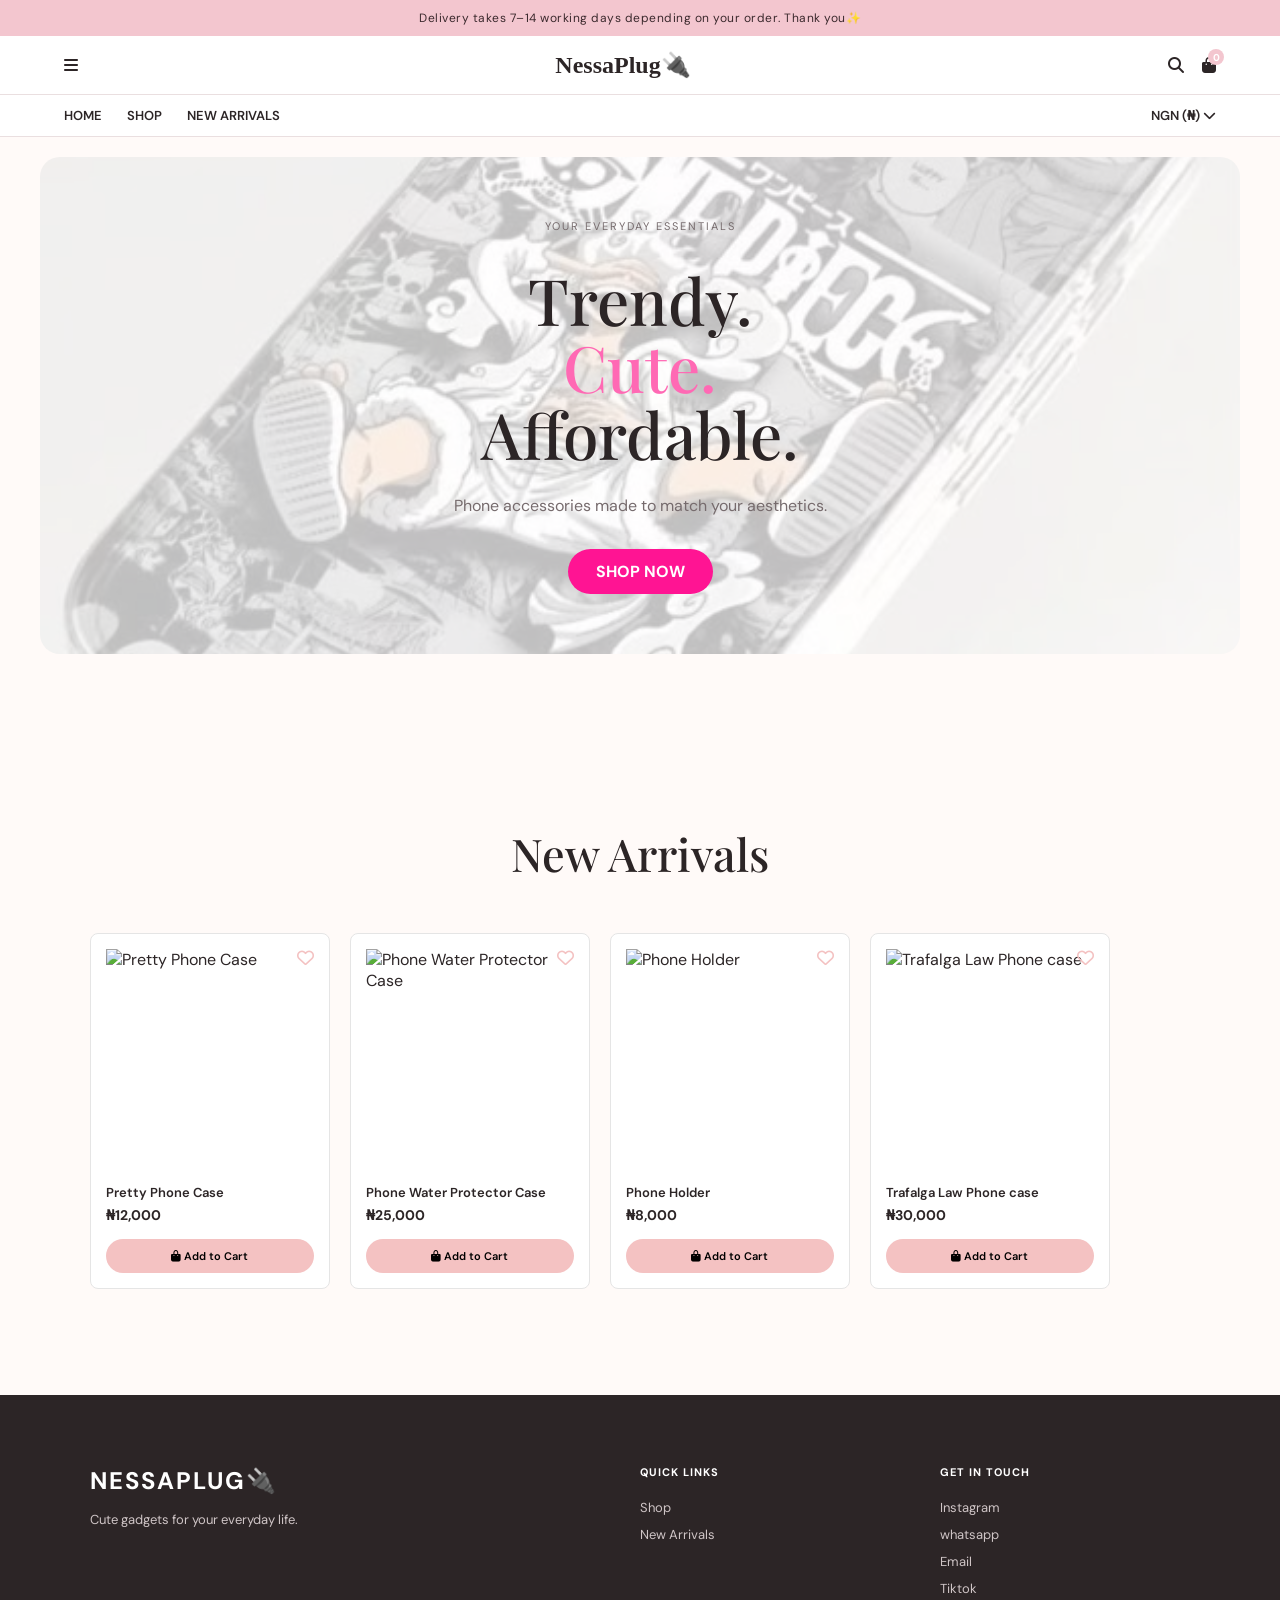
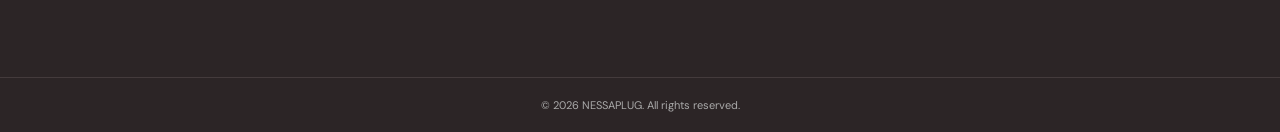
==== commit ea86f2e4: "Add files via upload" ====
--- a/index.html
+++ b/index.html
@@ -70,76 +70,40 @@
             <h2>New Arrivals</h2>
         </div>
 
-        <div class="scroll-wrapper">
-            <div class="product-grid">
+        <div class="arrival-track">
 
-                <div class="product-card">
-                    <i class="far fa-heart wishlist-btn"></i>
-                    <img src="images/product1.jpg" alt="Pretty Phone Case" class="product-img">
-                    <div class="product-title">Pretty Phone Case</div>
-                    <div class="product-price">₦12,000</div>
-                    <button class="btn-add-cart"><i class="fas fa-shopping-bag"></i> Add to Cart</button>
-                </div>
+            <div class="arrival-card">
+                <i class="far fa-heart wishlist-btn"></i>
+                <img src="images/product1.jpg" alt="Pretty Phone Case" class="product-img">
+                <div class="product-title">Pretty Phone Case</div>
+                <div class="product-price">₦12,000</div>
+                <button class="btn-add-cart"><i class="fas fa-shopping-bag"></i> Add to Cart</button>
+            </div>
 
-                <div class="product-card">
-                    <i class="far fa-heart wishlist-btn"></i>
-                    <img src="images/product2.jpg" alt="Phone Water Protector Case" class="product-img">
-                    <div class="product-title">Phone Water Protector Case</div>
-                    <div class="product-price">₦25,000</div>
-                    <button class="btn-add-cart"><i class="fas fa-shopping-bag"></i> Add to Cart</button>
-                </div>
+            <div class="arrival-card">
+                <i class="far fa-heart wishlist-btn"></i>
+                <img src="images/product2.jpg" alt="Phone Water Protector Case" class="product-img">
+                <div class="product-title">Phone Water Protector Case</div>
+                <div class="product-price">₦25,000</div>
+                <button class="btn-add-cart"><i class="fas fa-shopping-bag"></i> Add to Cart</button>
+            </div>
 
-                <div class="product-card">
-                    <i class="far fa-heart wishlist-btn"></i>
-                    <img src="images/product3.jpg" alt="Phone Holder" class="product-img">
-                    <div class="product-title">Phone Holder</div>
-                    <div class="product-price">₦8,000</div>
-                    <button class="btn-add-cart"><i class="fas fa-shopping-bag"></i> Add to Cart</button>
-                </div>
+            <div class="arrival-card">
+                <i class="far fa-heart wishlist-btn"></i>
+                <img src="images/product3.jpg" alt="Phone Holder" class="product-img">
+                <div class="product-title">Phone Holder</div>
+                <div class="product-price">₦8,000</div>
+                <button class="btn-add-cart"><i class="fas fa-shopping-bag"></i> Add to Cart</button>
+            </div>
 
-                <div class="product-card">
-                    <i class="far fa-heart wishlist-btn"></i>
-                    <img src="images/product4.jpg" alt="Trafalga Law Phone case" class="product-img">
-                    <div class="product-title">Trafalga Law Phone case</div>
-                    <div class="product-price">₦30,000</div>
-                    <button class="btn-add-cart"><i class="fas fa-shopping-bag"></i> Add to Cart</button>
-                </div>
+            <div class="arrival-card">
+                <i class="far fa-heart wishlist-btn"></i>
+                <img src="images/product4.jpg" alt="Trafalga Law Phone case" class="product-img">
+                <div class="product-title">Trafalga Law Phone case</div>
+                <div class="product-price">₦30,000</div>
+                <button class="btn-add-cart"><i class="fas fa-shopping-bag"></i> Add to Cart</button>
+            </div>
 
-    <!-- DUPLICATE set below — makes the scroll loop seamless, don't delete -->
-
-                <div class="product-card">
-                    <i class="far fa-heart wishlist-btn"></i>
-                    <img src="images/product1.jpg" alt="Pretty Phone Case" class="product-img">
-                    <div class="product-title">Pretty Phone Case</div>
-                    <div class="product-price">₦12,000</div>
-                    <button class="btn-add-cart"><i class="fas fa-shopping-bag"></i> Add to Cart</button>
-                </div>
-
-               <div class="product-card">
-                    <i class="far fa-heart wishlist-btn"></i>
-                    <img src="images/product2.jpg" alt="Phone Water Protector Case" class="product-img">
-                    <div class="product-title">Phone Water Protector Case</div>
-                    <div class="product-price">₦25,000</div>
-                    <button class="btn-add-cart"><i class="fas fa-shopping-bag"></i> Add to Cart</button>
-                </div>
-
-                <div class="product-card">
-                    <i class="far fa-heart wishlist-btn"></i>
-                    <img src="images/product3.jpg" alt="Phone Holder" class="product-img">
-                    <div class="product-title">Phone Holder</div>
-                    <div class="product-price">₦8,000</div>
-                    <button class="btn-add-cart"><i class="fas fa-shopping-bag"></i> Add to Cart</button>
-                </div>
-
-                <div class="product-card">
-                    <i class="far fa-heart wishlist-btn"></i>
-                    <img src="images/product4.jpg" alt="Trafalga Law Phone case" class="product-img">
-                    <div class="product-title">Trafalga Law Phone case</div>
-                    <div class="product-price">₦30,000</div>
-                    <button class="btn-add-cart"><i class="fas fa-shopping-bag"></i> Add to Cart</button>
-                </div>
-
-            </div>
         </div>
 
     </section>
--- a/style.css
+++ b/style.css
@@ -272,31 +272,70 @@
 
 /* PRODUCTS (home page) */
 
-.scroll-wrapper {
-    overflow: hidden;
+.arrival-track {
+    display: flex;
+    gap: 20px;
+    overflow-x: auto;
+    scroll-behavior: smooth;
+    -webkit-overflow-scrolling: touch;
+    scroll-snap-type: x mandatory;
+    padding-bottom: 6px;
+    scrollbar-width: none;
+}
+
+.arrival-track::-webkit-scrollbar {
+    display: none;
+}
+
+.arrival-card {
+    flex: 0 0 240px;
+    scroll-snap-align: start;
+    border: 1px solid var(--border-color);
+    border-radius: 8px;
+    padding: 15px;
+    position: relative;
+    background: white;
+}
+
+.arrival-card .product-img {
     width: 100%;
-}
-
-.product-grid {
-    display: flex;
-    gap: 25px;
-    width: max-content;
-    animation: scrollProducts 22s linear infinite;
-}
-
-.product-grid:hover {
-    animation-play-state: paused;
-}
-
-@keyframes scrollProducts {
-    from { transform: translateX(0); }
-    to { transform: translateX(-50%); }
-}
-
-.product-grid .product-card {
-    flex: 0 0 260px;
-}
-
+    height: 220px;
+    object-fit: contain;
+    margin-bottom: 15px;
+}
+
+.arrival-card .product-title {
+    font-size: 13px;
+    font-weight: 600;
+    margin-bottom: 5px;
+}
+
+.arrival-card .product-price {
+    font-size: 14px;
+    font-weight: bold;
+    margin-bottom: 15px;
+}
+
+.arrival-card .wishlist-btn {
+    position: absolute;
+    top: 15px;
+    right: 15px;
+    color: var(--primary-pink);
+    font-size: 17px;
+}
+
+.arrival-card .btn-add-cart {
+    display: block;
+    width: 100%;
+    background-color: var(--primary-pink);
+    color: black;
+    border: none;
+    padding: 10px;
+    border-radius: 20px;
+    font-size: 11px;
+    font-weight: 600;
+    cursor: pointer;
+}
 /* ABOUT (unused for now, left as-is) */
 
 .about {
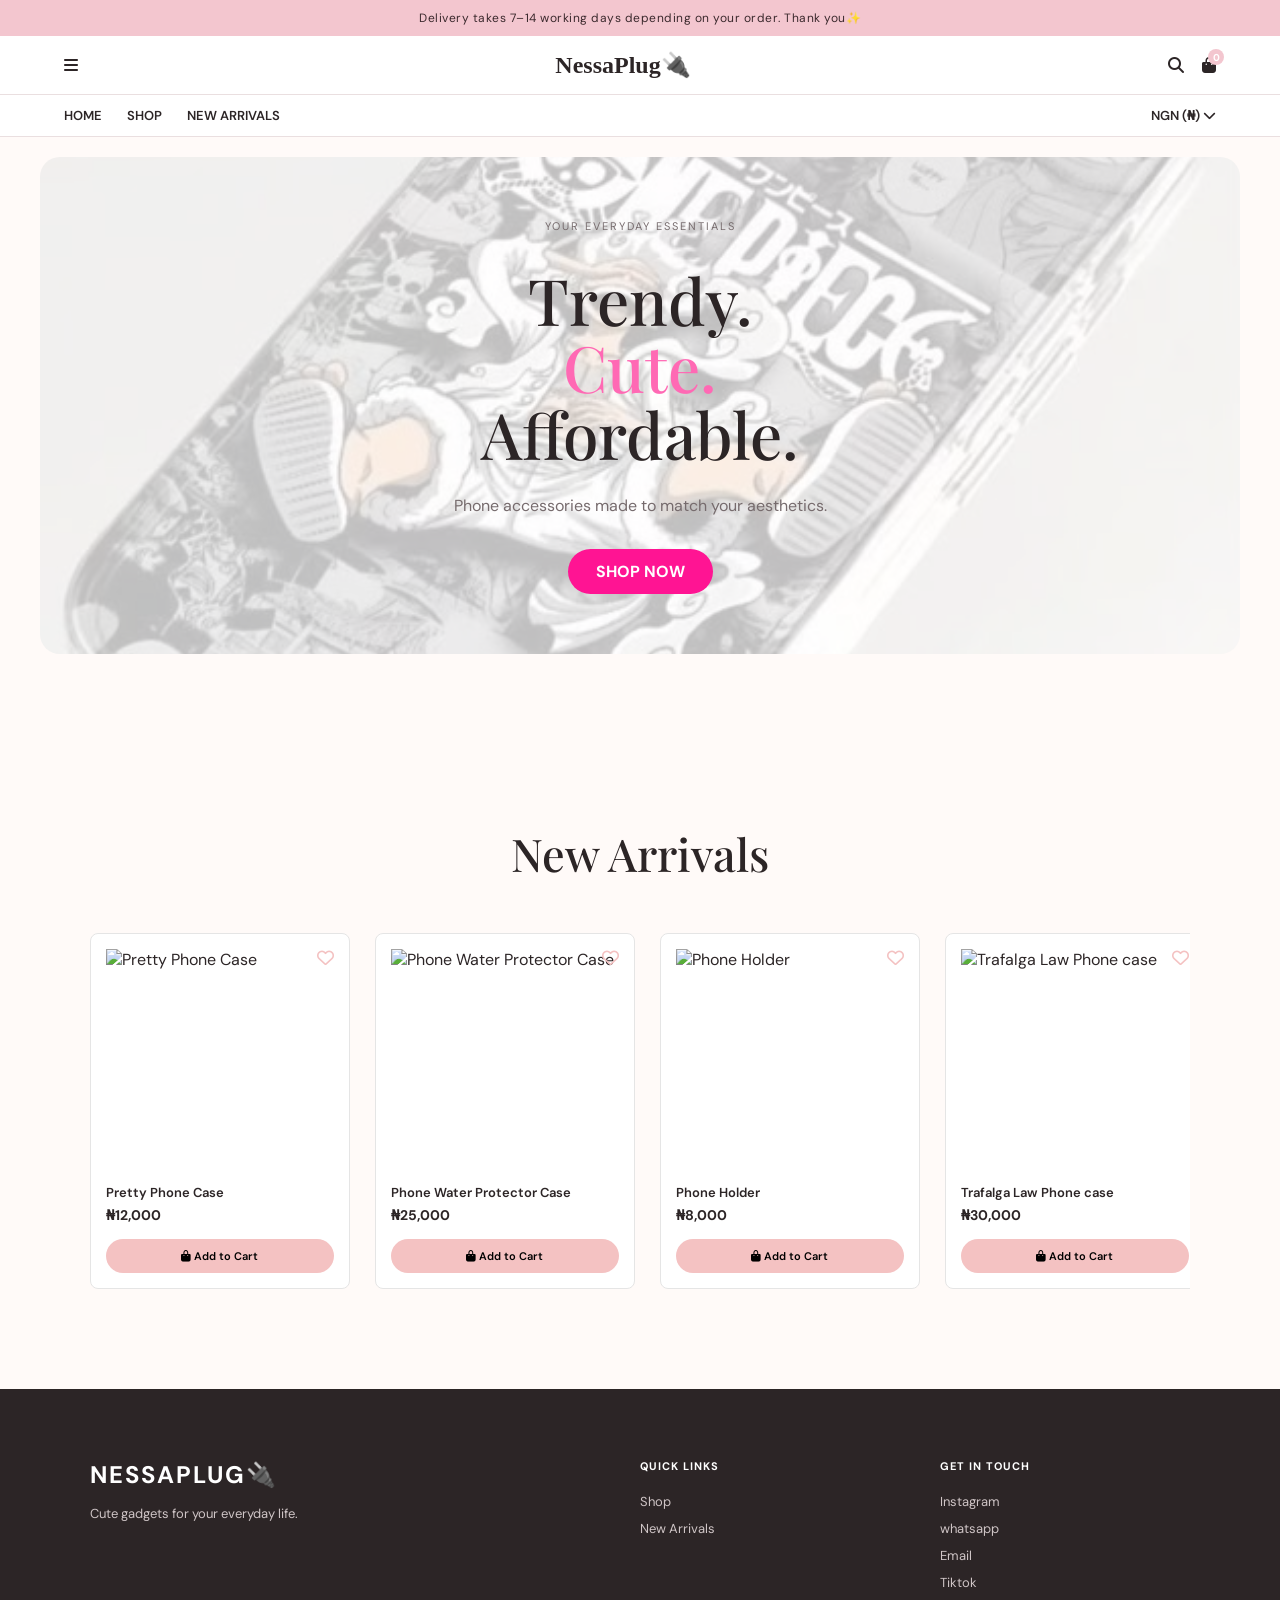
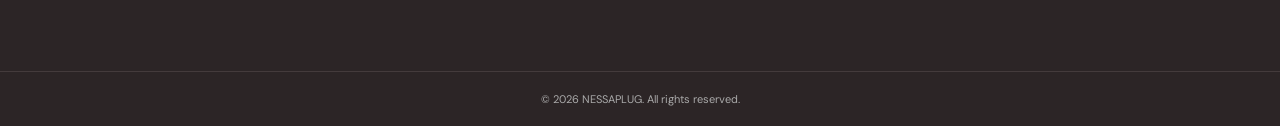
==== commit 94e2b89f: "Add files via upload" ====
--- a/index.html
+++ b/index.html
@@ -70,43 +70,79 @@
             <h2>New Arrivals</h2>
         </div>
 
-        <div class="arrival-track">
+        <div class="scroll-wrapper">
+            <div class="product-grid">
 
-            <div class="arrival-card">
-                <i class="far fa-heart wishlist-btn"></i>
-                <img src="images/product1.jpg" alt="Pretty Phone Case" class="product-img">
-                <div class="product-title">Pretty Phone Case</div>
-                <div class="product-price">₦12,000</div>
-                <button class="btn-add-cart"><i class="fas fa-shopping-bag"></i> Add to Cart</button>
+                <div class="product-card">
+                    <i class="far fa-heart wishlist-btn"></i>
+                    <img src="images/product1.jpg" alt="Pretty Phone Case" class="product-img">
+                    <div class="product-title">Pretty Phone Case</div>
+                    <div class="product-price">₦12,000</div>
+                    <button class="btn-add-cart"><i class="fas fa-shopping-bag"></i> Add to Cart</button>
+                </div>
+
+                <div class="product-card">
+                    <i class="far fa-heart wishlist-btn"></i>
+                    <img src="images/product2.jpg" alt="Phone Water Protector Case" class="product-img">
+                    <div class="product-title">Phone Water Protector Case</div>
+                    <div class="product-price">₦25,000</div>
+                    <button class="btn-add-cart"><i class="fas fa-shopping-bag"></i> Add to Cart</button>
+                </div>
+
+                <div class="product-card">
+                    <i class="far fa-heart wishlist-btn"></i>
+                    <img src="images/product3.jpg" alt="Phone Holder" class="product-img">
+                    <div class="product-title">Phone Holder</div>
+                    <div class="product-price">₦8,000</div>
+                    <button class="btn-add-cart"><i class="fas fa-shopping-bag"></i> Add to Cart</button>
+                </div>
+
+                <div class="product-card">
+                    <i class="far fa-heart wishlist-btn"></i>
+                    <img src="images/product4.jpg" alt="Trafalga Law Phone case" class="product-img">
+                    <div class="product-title">Trafalga Law Phone case</div>
+                    <div class="product-price">₦30,000</div>
+                    <button class="btn-add-cart"><i class="fas fa-shopping-bag"></i> Add to Cart</button>
+                </div>
+
+    <!-- DUPLICATE set below — makes the scroll loop seamless, don't delete -->
+
+                <div class="product-card">
+                    <i class="far fa-heart wishlist-btn"></i>
+                    <img src="images/product1.jpg" alt="Pretty Phone Case" class="product-img">
+                    <div class="product-title">Pretty Phone Case</div>
+                    <div class="product-price">₦12,000</div>
+                    <button class="btn-add-cart"><i class="fas fa-shopping-bag"></i> Add to Cart</button>
+                </div>
+
+               <div class="product-card">
+                    <i class="far fa-heart wishlist-btn"></i>
+                    <img src="images/product2.jpg" alt="Phone Water Protector Case" class="product-img">
+                    <div class="product-title">Phone Water Protector Case</div>
+                    <div class="product-price">₦25,000</div>
+                    <button class="btn-add-cart"><i class="fas fa-shopping-bag"></i> Add to Cart</button>
+                </div>
+
+                <div class="product-card">
+                    <i class="far fa-heart wishlist-btn"></i>
+                    <img src="images/product3.jpg" alt="Phone Holder" class="product-img">
+                    <div class="product-title">Phone Holder</div>
+                    <div class="product-price">₦8,000</div>
+                    <button class="btn-add-cart"><i class="fas fa-shopping-bag"></i> Add to Cart</button>
+                </div>
+
+                <div class="product-card">
+                    <i class="far fa-heart wishlist-btn"></i>
+                    <img src="images/product4.jpg" alt="Trafalga Law Phone case" class="product-img">
+                    <div class="product-title">Trafalga Law Phone case</div>
+                    <div class="product-price">₦30,000</div>
+                    <button class="btn-add-cart"><i class="fas fa-shopping-bag"></i> Add to Cart</button>
+                </div>
+
             </div>
+    </div>
 
-            <div class="arrival-card">
-                <i class="far fa-heart wishlist-btn"></i>
-                <img src="images/product2.jpg" alt="Phone Water Protector Case" class="product-img">
-                <div class="product-title">Phone Water Protector Case</div>
-                <div class="product-price">₦25,000</div>
-                <button class="btn-add-cart"><i class="fas fa-shopping-bag"></i> Add to Cart</button>
-            </div>
-
-            <div class="arrival-card">
-                <i class="far fa-heart wishlist-btn"></i>
-                <img src="images/product3.jpg" alt="Phone Holder" class="product-img">
-                <div class="product-title">Phone Holder</div>
-                <div class="product-price">₦8,000</div>
-                <button class="btn-add-cart"><i class="fas fa-shopping-bag"></i> Add to Cart</button>
-            </div>
-
-            <div class="arrival-card">
-                <i class="far fa-heart wishlist-btn"></i>
-                <img src="images/product4.jpg" alt="Trafalga Law Phone case" class="product-img">
-                <div class="product-title">Trafalga Law Phone case</div>
-                <div class="product-price">₦30,000</div>
-                <button class="btn-add-cart"><i class="fas fa-shopping-bag"></i> Add to Cart</button>
-            </div>
-
-        </div>
-
-    </section>
+</section>
 
 
     <!-- Footer -->
--- a/style.css
+++ b/style.css
@@ -272,70 +272,33 @@
 
 /* PRODUCTS (home page) */
 
-.arrival-track {
-    display: flex;
-    gap: 20px;
-    overflow-x: auto;
-    scroll-behavior: smooth;
-    -webkit-overflow-scrolling: touch;
-    scroll-snap-type: x mandatory;
-    padding-bottom: 6px;
-    scrollbar-width: none;
-}
-
-.arrival-track::-webkit-scrollbar {
-    display: none;
-}
-
-.arrival-card {
-    flex: 0 0 240px;
-    scroll-snap-align: start;
-    border: 1px solid var(--border-color);
-    border-radius: 8px;
-    padding: 15px;
-    position: relative;
-    background: white;
-}
-
-.arrival-card .product-img {
+.scroll-wrapper {
+    overflow: hidden;
     width: 100%;
-    height: 220px;
-    object-fit: contain;
-    margin-bottom: 15px;
-}
-
-.arrival-card .product-title {
-    font-size: 13px;
-    font-weight: 600;
-    margin-bottom: 5px;
-}
-
-.arrival-card .product-price {
-    font-size: 14px;
-    font-weight: bold;
-    margin-bottom: 15px;
-}
-
-.arrival-card .wishlist-btn {
-    position: absolute;
-    top: 15px;
-    right: 15px;
-    color: var(--primary-pink);
-    font-size: 17px;
-}
-
-.arrival-card .btn-add-cart {
-    display: block;
-    width: 100%;
-    background-color: var(--primary-pink);
-    color: black;
-    border: none;
-    padding: 10px;
-    border-radius: 20px;
-    font-size: 11px;
-    font-weight: 600;
-    cursor: pointer;
-}
+}
+
+.product-grid {
+    display: flex;
+    gap: 25px;
+    width: max-content;
+    animation: scrollProducts 22s linear infinite;
+}
+
+@media (hover: hover) {
+    .product-grid:hover {
+        animation-play-state: paused;
+    }
+}
+
+@keyframes scrollProducts {
+    from { transform: translateX(0); }
+    to { transform: translateX(-50%); }
+}
+
+.product-grid .product-card {
+    flex: 0 0 260px;
+}
+
 /* ABOUT (unused for now, left as-is) */
 
 .about {
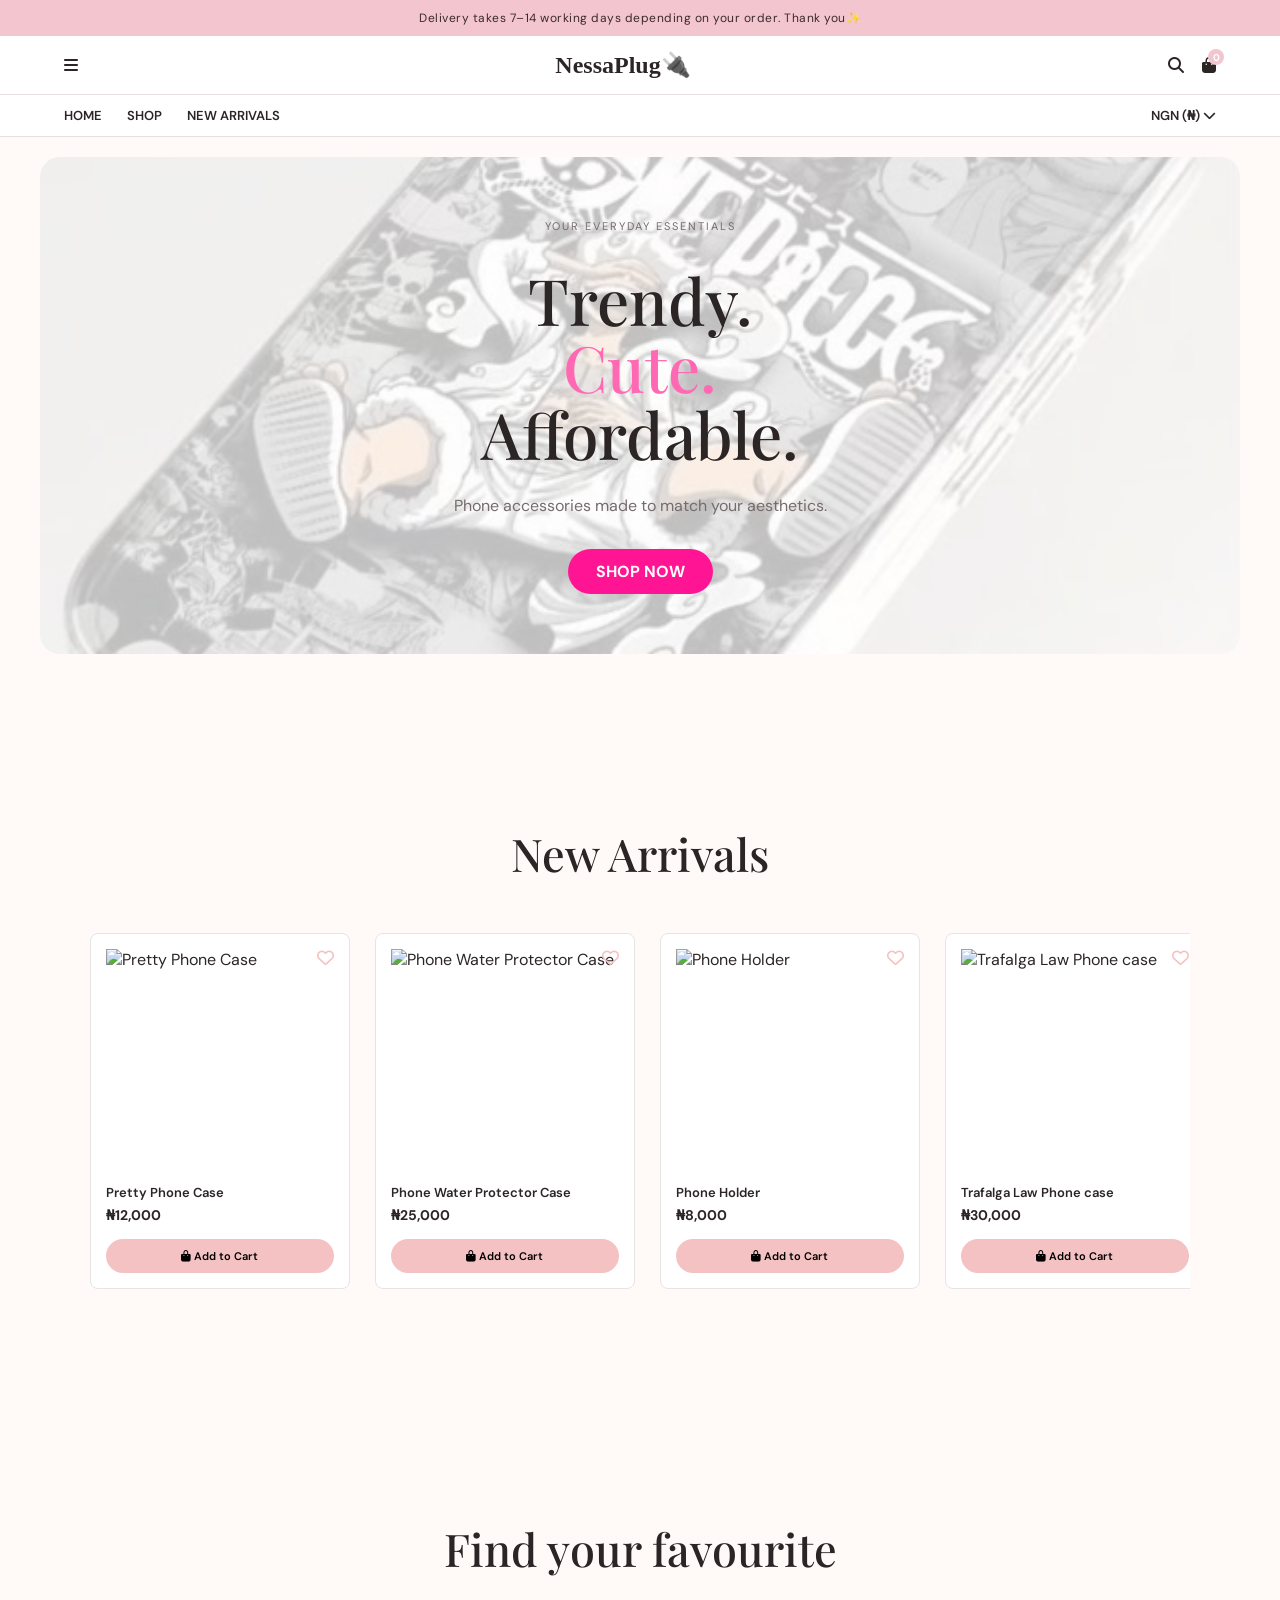
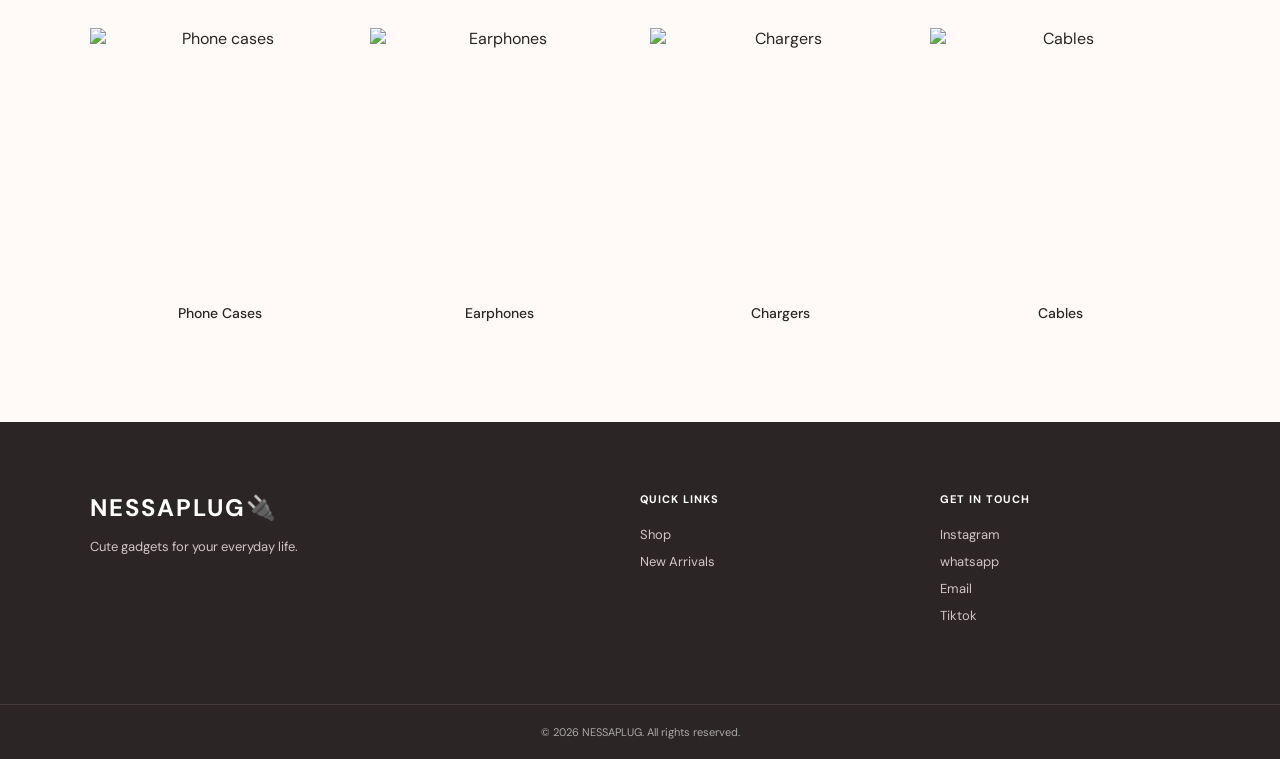
==== commit 145c1654: "Add files via upload" ====
--- a/index.html
+++ b/index.html
@@ -1,5 +1,6 @@
 <!DOCTYPE html>
 <html lang="en">
+
 <head>
     <meta charset="UTF-8">
     <meta name="viewport" content="width=device-width, initial-scale=1.0">
@@ -7,6 +8,7 @@
     <link rel="stylesheet" href="style.css">
     <link rel="stylesheet" href="https://cdnjs.cloudflare.com/ajax/libs/font-awesome/6.4.0/css/all.min.css">
 </head>
+
 <body>
 
     <!-- Announcement Bar -->
@@ -35,6 +37,8 @@
         <a href="index.html">HOME</a>
         <a href="playyy.html">SHOP</a>
         <a href="index.html#new-arrivals">NEW ARRIVALS</a>
+        <a href="index.html">FAVOURITES</a>
+
     </div>
 
     <!-- Navigation (desktop) -->
@@ -105,7 +109,7 @@
                     <button class="btn-add-cart"><i class="fas fa-shopping-bag"></i> Add to Cart</button>
                 </div>
 
-    <!-- DUPLICATE set below — makes the scroll loop seamless, don't delete -->
+                <!-- DUPLICATE set below — makes the scroll loop seamless, don't delete -->
 
                 <div class="product-card">
                     <i class="far fa-heart wishlist-btn"></i>
@@ -115,7 +119,7 @@
                     <button class="btn-add-cart"><i class="fas fa-shopping-bag"></i> Add to Cart</button>
                 </div>
 
-               <div class="product-card">
+                <div class="product-card">
                     <i class="far fa-heart wishlist-btn"></i>
                     <img src="images/product2.jpg" alt="Phone Water Protector Case" class="product-img">
                     <div class="product-title">Phone Water Protector Case</div>
@@ -140,9 +144,36 @@
                 </div>
 
             </div>
-    </div>
-
-</section>
+        </div>
+
+    </section>
+
+    <!-- Categories -->
+    <section class="categories" id="favourites">
+        <div class="section-heading">
+            <p>SHOP BY CATEGORY</p>
+            <h2>Find your favourite</h2>
+        </div>
+
+        <div class="category-grid">
+            <a href="#" class="category-card">
+                <img src="images/cases.jpg" alt="Phone cases">
+                <h3>Phone Cases</h3>
+            </a>
+            <a href="#" class="category-card">
+                <img src="images/earphones.jpg" alt="Earphones">
+                <h3>Earphones</h3>
+            </a>
+            <a href="#" class="category-card">
+                <img src="images/chargers.jpg" alt="Chargers">
+                <h3>Chargers</h3>
+            </a>
+            <a href="#" class="category-card">
+                <img src="images/cables.jpg" alt="Cables">
+                <h3>Cables</h3>
+            </a>
+        </div>
+    </section>
 
 
     <!-- Footer -->
@@ -173,4 +204,5 @@
 
     <script src="script.js"></script>
 </body>
+
 </html>
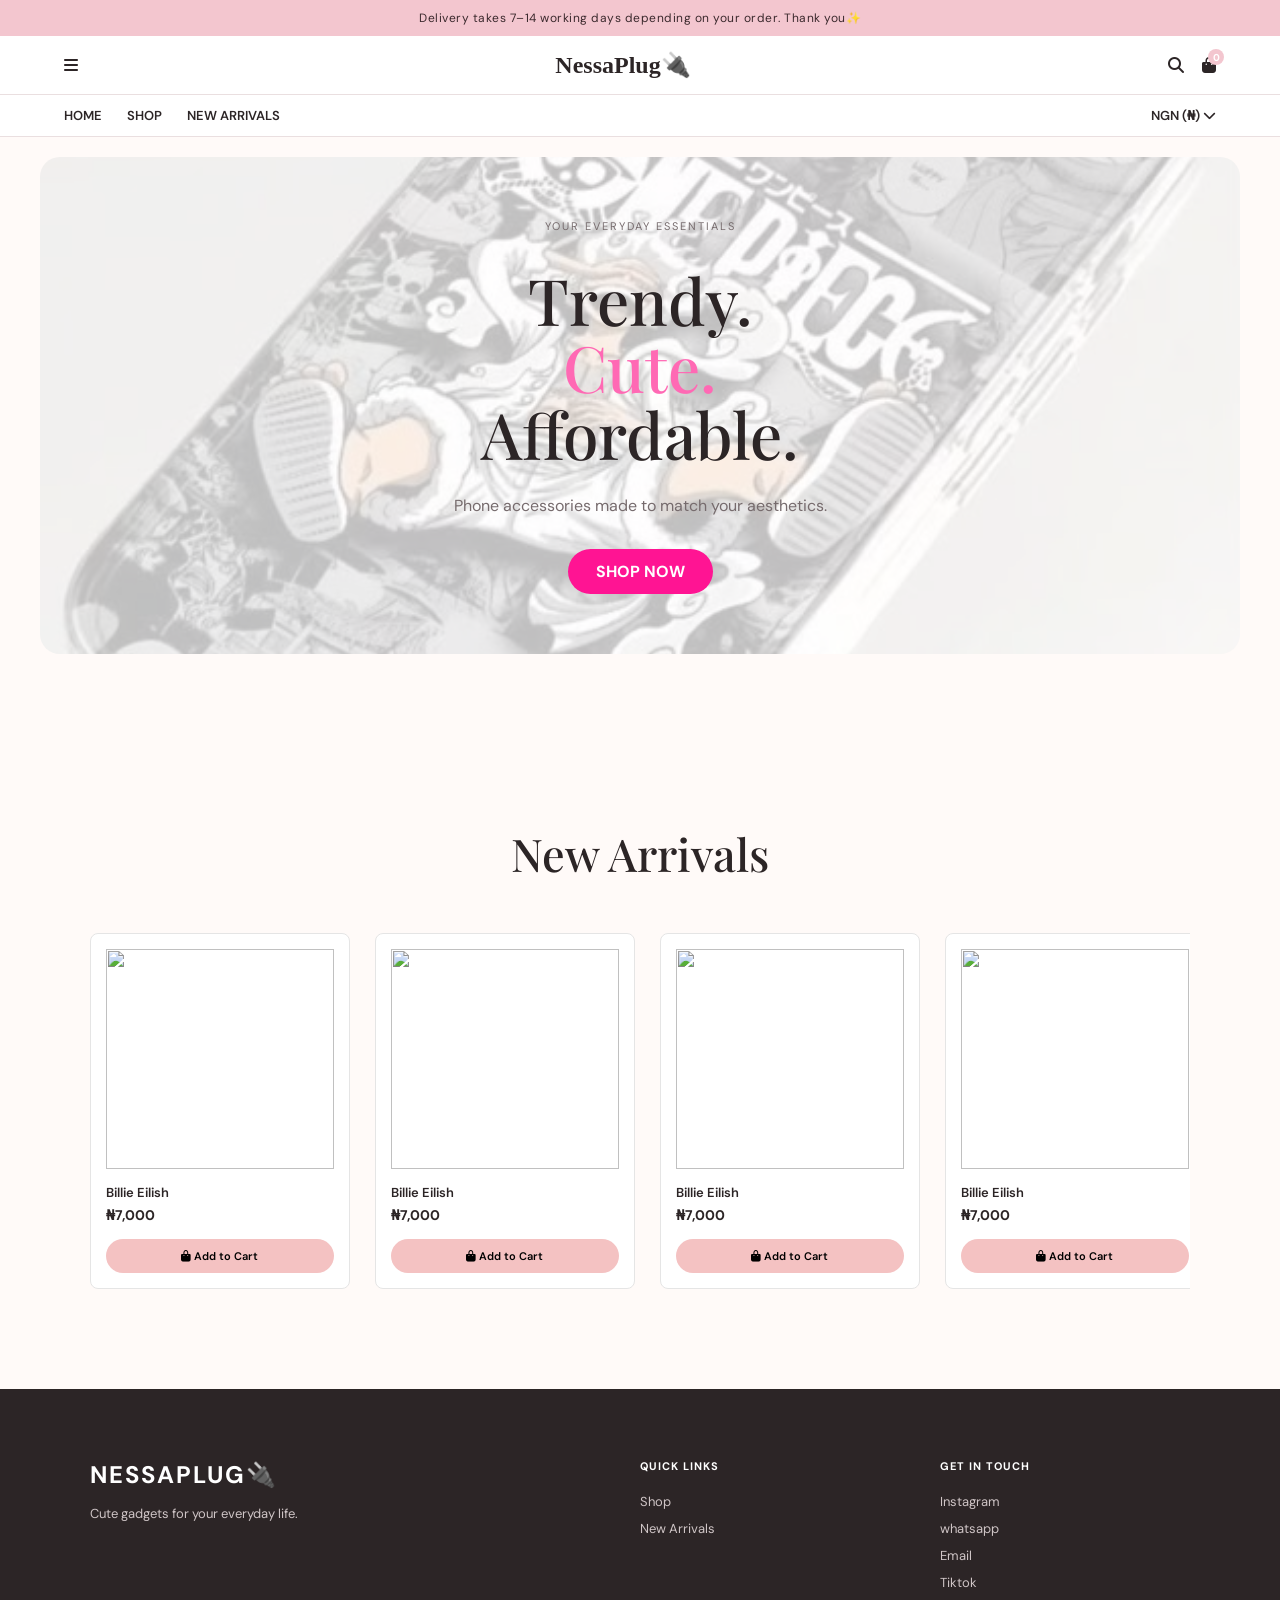
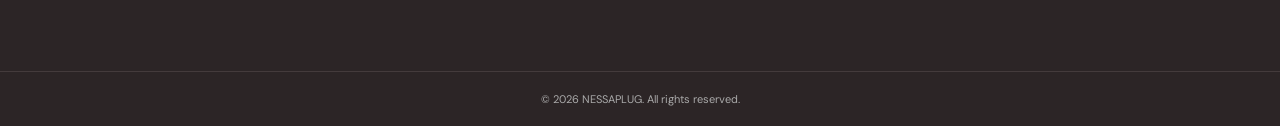
==== commit eea4da8d: "Add files via upload" ====
--- a/index.html
+++ b/index.html
@@ -37,7 +37,7 @@
         <a href="index.html">HOME</a>
         <a href="playyy.html">SHOP</a>
         <a href="index.html#new-arrivals">NEW ARRIVALS</a>
-        <a href="index.html">FAVOURITES</a>
+
 
     </div>
 
@@ -78,68 +78,64 @@
             <div class="product-grid">
 
                 <div class="product-card">
-                    <i class="far fa-heart wishlist-btn"></i>
-                    <img src="images/product1.jpg" alt="Pretty Phone Case" class="product-img">
-                    <div class="product-title">Pretty Phone Case</div>
-                    <div class="product-price">₦12,000</div>
-                    <button class="btn-add-cart"><i class="fas fa-shopping-bag"></i> Add to Cart</button>
-                </div>
-
-                <div class="product-card">
-                    <i class="far fa-heart wishlist-btn"></i>
-                    <img src="images/product2.jpg" alt="Phone Water Protector Case" class="product-img">
-                    <div class="product-title">Phone Water Protector Case</div>
-                    <div class="product-price">₦25,000</div>
-                    <button class="btn-add-cart"><i class="fas fa-shopping-bag"></i> Add to Cart</button>
-                </div>
-
-                <div class="product-card">
-                    <i class="far fa-heart wishlist-btn"></i>
-                    <img src="images/product3.jpg" alt="Phone Holder" class="product-img">
-                    <div class="product-title">Phone Holder</div>
-                    <div class="product-price">₦8,000</div>
-                    <button class="btn-add-cart"><i class="fas fa-shopping-bag"></i> Add to Cart</button>
-                </div>
-
-                <div class="product-card">
-                    <i class="far fa-heart wishlist-btn"></i>
-                    <img src="images/product4.jpg" alt="Trafalga Law Phone case" class="product-img">
-                    <div class="product-title">Trafalga Law Phone case</div>
-                    <div class="product-price">₦30,000</div>
+                    <img src="images/product1.jpg" class="product-img">
+                    <div class="product-title">Billie Eilish</div>
+                    <div class="product-price">₦7,000</div>
+                    <button class="btn-add-cart"><i class="fas fa-shopping-bag"></i> Add to Cart</button>
+                </div>
+
+                <div class="product-card">
+                    <img src="images/product2.jpg" class="product-img">
+                    <div class="product-title">Billie Eilish</div>
+                    <div class="product-price">₦7,000</div>
+                    <button class="btn-add-cart"><i class="fas fa-shopping-bag"></i> Add to Cart</button>
+                </div>
+
+                <div class="product-card">
+                    <img src="images/product3.jpg" class="product-img">
+                    <div class="product-title">Billie Eilish</div>
+                    <div class="product-price">₦7,000</div>
+                    <button class="btn-add-cart"><i class="fas fa-shopping-bag"></i> Add to Cart</button>
+                </div>
+
+                <div class="product-card">
+                    <img src="images/product4.jpg" class="product-img">
+                    <div class="product-title">Billie Eilish</div>
+                    <div class="product-price">₦7,000</div>
                     <button class="btn-add-cart"><i class="fas fa-shopping-bag"></i> Add to Cart</button>
                 </div>
 
                 <!-- DUPLICATE set below — makes the scroll loop seamless, don't delete -->
 
                 <div class="product-card">
-                    <i class="far fa-heart wishlist-btn"></i>
-                    <img src="images/product1.jpg" alt="Pretty Phone Case" class="product-img">
-                    <div class="product-title">Pretty Phone Case</div>
-                    <div class="product-price">₦12,000</div>
-                    <button class="btn-add-cart"><i class="fas fa-shopping-bag"></i> Add to Cart</button>
-                </div>
-
-                <div class="product-card">
-                    <i class="far fa-heart wishlist-btn"></i>
-                    <img src="images/product2.jpg" alt="Phone Water Protector Case" class="product-img">
-                    <div class="product-title">Phone Water Protector Case</div>
-                    <div class="product-price">₦25,000</div>
-                    <button class="btn-add-cart"><i class="fas fa-shopping-bag"></i> Add to Cart</button>
-                </div>
-
-                <div class="product-card">
-                    <i class="far fa-heart wishlist-btn"></i>
-                    <img src="images/product3.jpg" alt="Phone Holder" class="product-img">
-                    <div class="product-title">Phone Holder</div>
-                    <div class="product-price">₦8,000</div>
-                    <button class="btn-add-cart"><i class="fas fa-shopping-bag"></i> Add to Cart</button>
-                </div>
-
-                <div class="product-card">
-                    <i class="far fa-heart wishlist-btn"></i>
-                    <img src="images/product4.jpg" alt="Trafalga Law Phone case" class="product-img">
-                    <div class="product-title">Trafalga Law Phone case</div>
-                    <div class="product-price">₦30,000</div>
+
+                    <img src="images/product5.jpg" class="product-img">
+                    <div class="product-title">Billie Eilish</div>
+                    <div class="product-price">₦7,000</div>
+                    <button class="btn-add-cart"><i class="fas fa-shopping-bag"></i> Add to Cart</button>
+                </div>
+
+                <div class="product-card">
+
+                    <img src="images/product6.jpg" class="product-img">
+                    <div class="product-title">Billie Eilish</div>
+                    <div class="product-price">₦7,000</div>
+                    <button class="btn-add-cart"><i class="fas fa-shopping-bag"></i> Add to Cart</button>
+                </div>
+
+                <div class="product-card">
+
+                    <img src="images/product3.jpg" class="product-img">
+                    <div class="product-title">Billie Eilish</div>
+                    <div class="product-price">₦7,000</div>
+                    <button class="btn-add-cart"><i class="fas fa-shopping-bag"></i> Add to Cart</button>
+                </div>
+
+                <div class="product-card">
+
+                    <img src="hero.jpeg" class="product-img">
+                    <div class="product-title">Luffy</div>
+                    <div class="product-price">₦5,500</div>
                     <button class="btn-add-cart"><i class="fas fa-shopping-bag"></i> Add to Cart</button>
                 </div>
 
@@ -148,7 +144,7 @@
 
     </section>
 
-    <!-- Categories -->
+    <!-- Categories
     <section class="categories" id="favourites">
         <div class="section-heading">
             <p>SHOP BY CATEGORY</p>
@@ -173,7 +169,7 @@
                 <h3>Cables</h3>
             </a>
         </div>
-    </section>
+    </section> might add it later-->
 
 
     <!-- Footer -->
